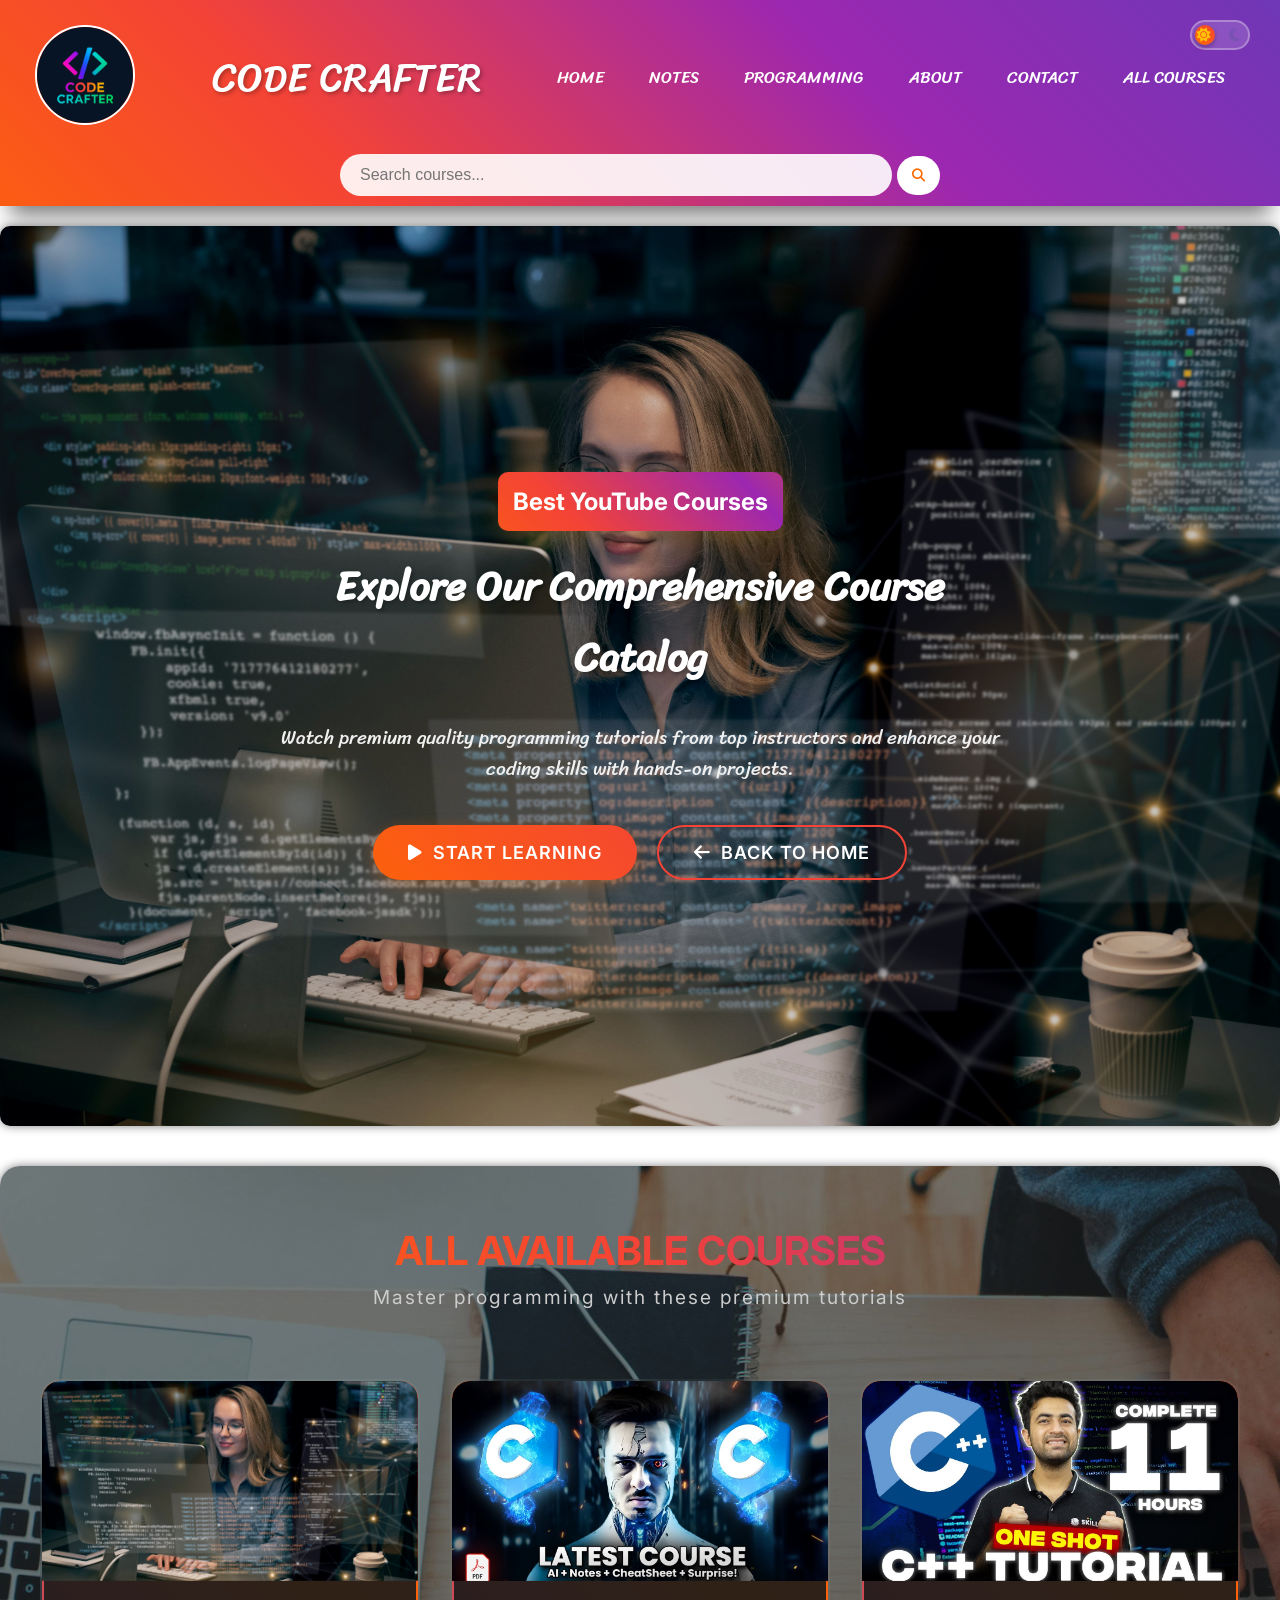
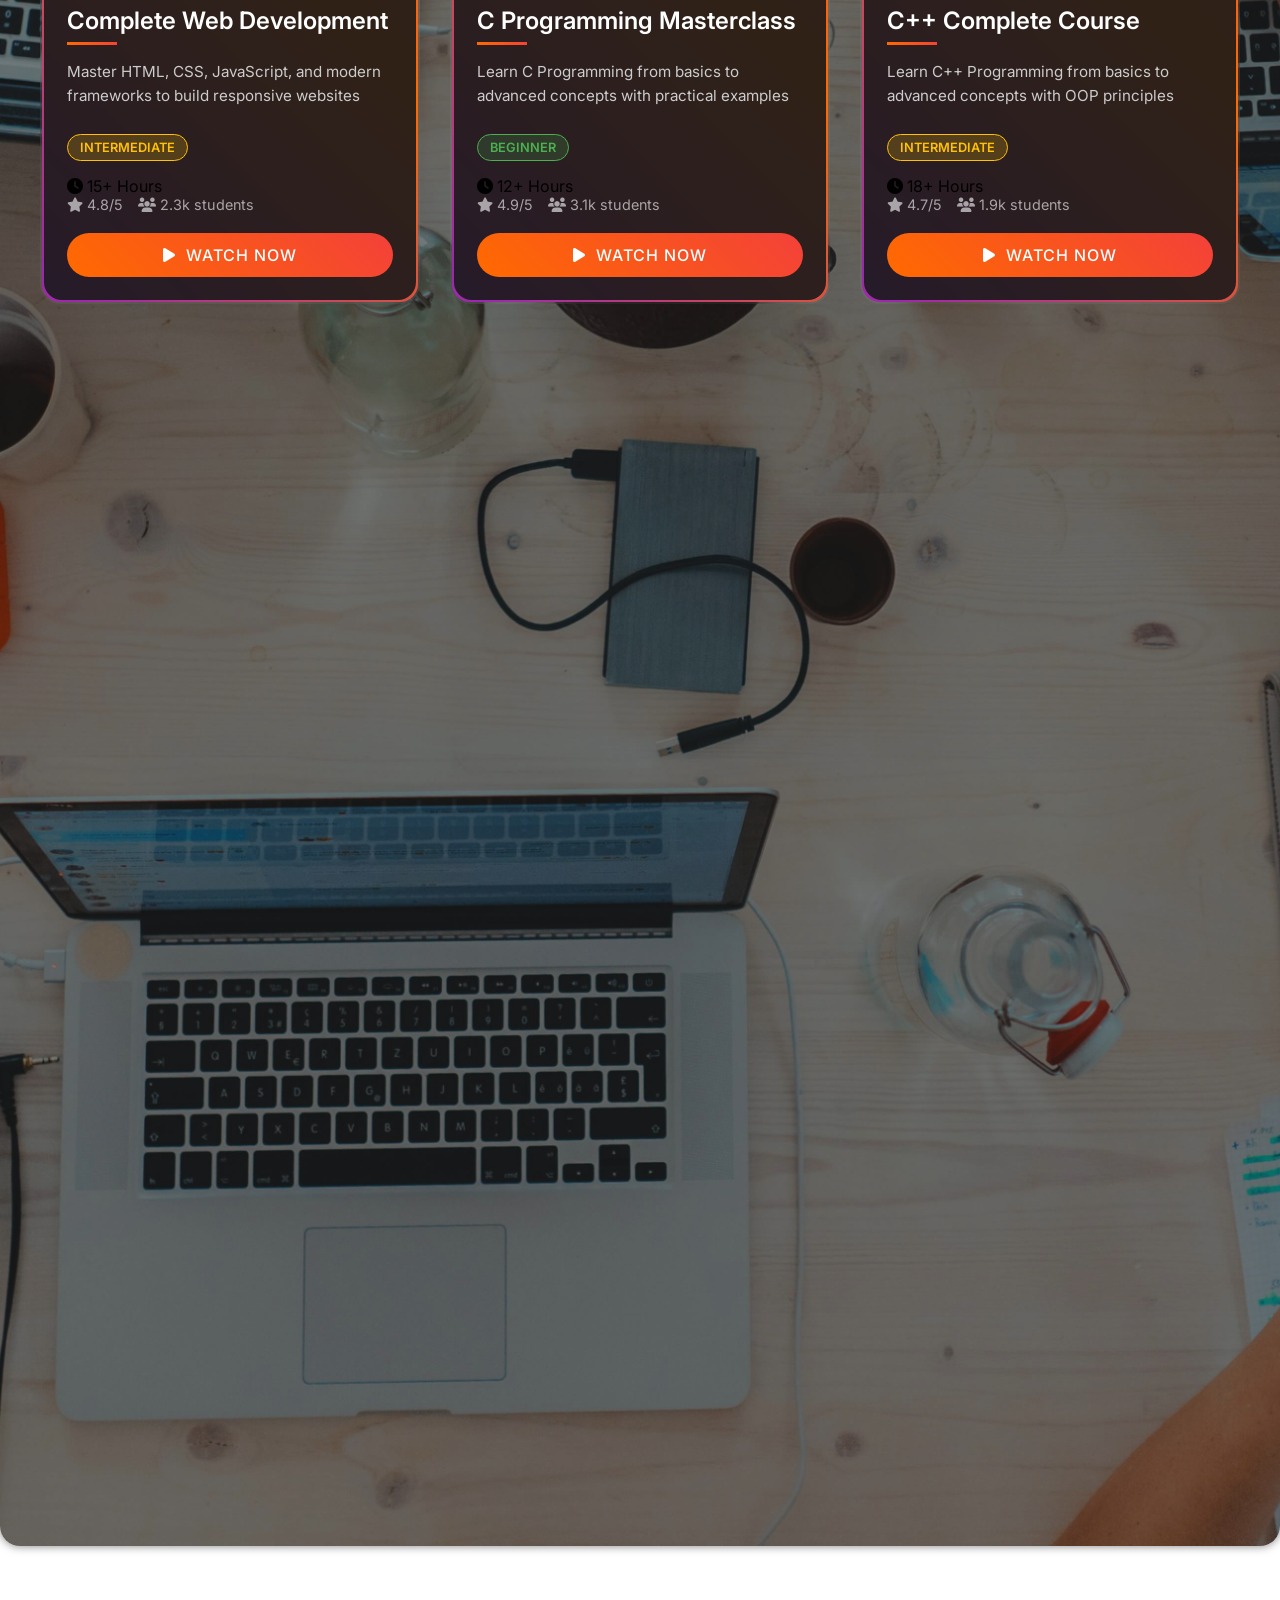
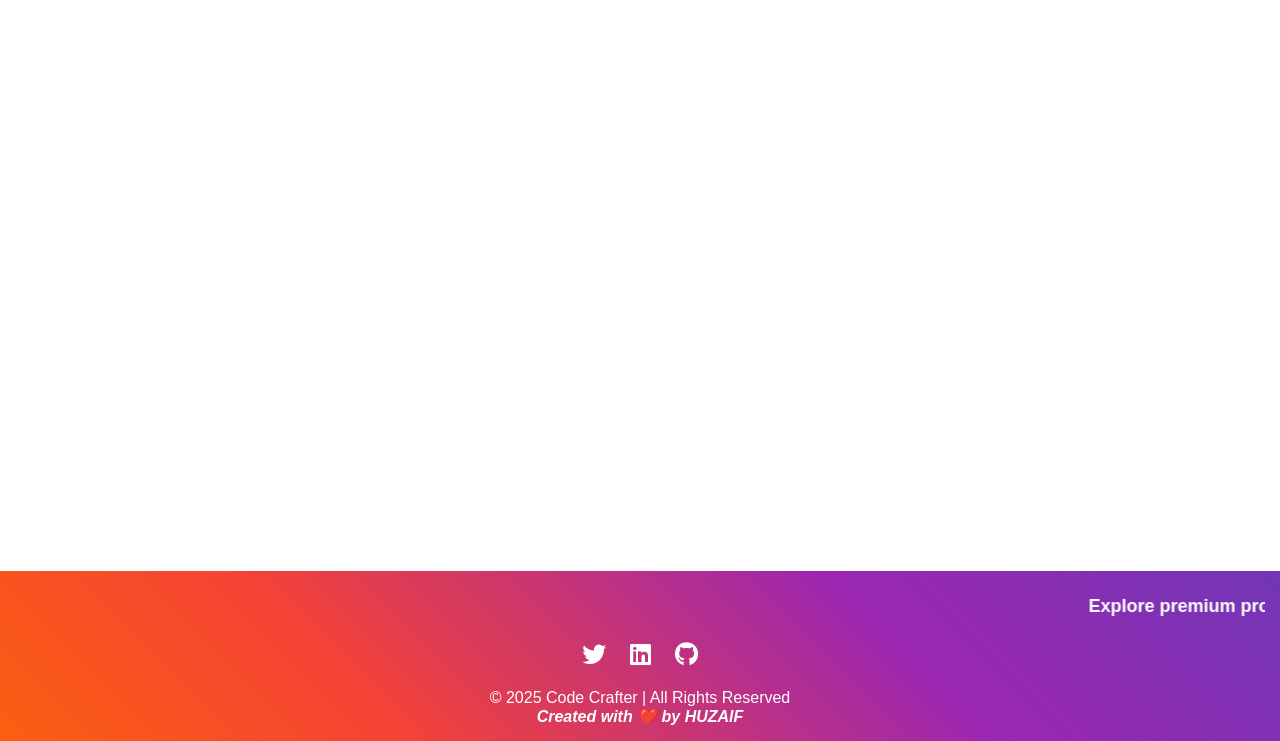
==== courses.html @ cb828cb2 "Add files via upload" ====
<!DOCTYPE html>
<html lang="en">
<head>
    <meta charset="UTF-8">
    <meta name="viewport" content="width=device-width, initial-scale=1.0">
    <title>All Courses - Code Crafter</title>
    
    <!-- Font Awesome CDN -->
    <link rel="stylesheet" href="https://cdnjs.cloudflare.com/ajax/libs/font-awesome/6.5.0/css/all.min.css">
    
    <!-- Google Fonts -->
    <link rel="preconnect" href="https://fonts.googleapis.com">
    <link rel="preconnect" href="https://fonts.gstatic.com" crossorigin>
    <link href="https://fonts.googleapis.com/css2?family=Sriracha&family=Inter:wght@300;400;500;600;700&display=swap" rel="stylesheet">
    
    <!-- CSS -->
    <link rel="stylesheet" href="style.css">
</head>

<body>
    <!-- Loading Screen -->
    <div id="loading-screen" class="loading-screen">
        <div class="spinner"></div>
    </div>

    <!-- Header -->
    <header>
        <nav class="navbar">
            <div class="logo">
                <img src="img/Crafter.png" alt="Code Crafter Logo">
            </div>
            <div class="name">CODE CRAFTER</div>
            
            <!-- Mobile Menu Toggle -->
            <input type="checkbox" id="responsive_menu">
            <label for="responsive_menu" class="menu-toggle"></label>
            
            <ul id="nav-links">
                <li><a href="index.html#home">Home</a></li>
                <li><a href="index.html#notes">Notes</a></li>
                <li><a href="index.html#programming">Programming</a></li>
                <li><a href="index.html#about">About</a></li>
                <li><a href="index.html#contact">Contact</a></li>
                <li><a href="courses.html">All Courses</a></li>
            </ul>
        </nav>
        
        <!-- Theme Switch -->
        <div class="theme-switch">
            <input type="checkbox" id="theme-toggle" class="theme-checkbox">
            <label for="theme-toggle" class="theme-label">
                <i class="fas fa-sun light-icon"></i>
                <i class="fas fa-moon dark-icon"></i>
                <span class="toggle-slider"></span>
            </label>
        </div>
        
        <!-- Search Box -->
        <div class="search-box">
            <input type="text" id="search" placeholder="Search courses...">
            <button class="search-btn" type="button">
                <i class="fas fa-search"></i>
            </button>
        </div>
    </header>

    <main>
        <!-- Courses Hero Section -->
        <section id="courses-hero" class="hero-section">
            <div class="container">
                <div class="content">
                    <h1><span class="bg_hd">Best YouTube Courses</span></h1>
                    <h2 class="heading_title">Explore Our Comprehensive Course Catalog</h2>
                    <p class="title">Watch premium quality programming tutorials from top instructors and enhance your coding skills with hands-on projects.</p>
                    <div class="cta-buttons">
                        <a href="#all-courses" class="cta-button primary">
                            <i class="fas fa-play"></i>
                            Start Learning
                        </a>
                        <a href="index.html" class="cta-button secondary">
                            <i class="fas fa-arrow-left"></i>
                            Back to Home
                        </a>
                    </div>
                </div>
            </div>
        </section>

        <!-- All Courses Section -->
        <section id="all-courses" class="courses-section">
            <div class="section-header">
                <h2>ALL AVAILABLE COURSES</h2>
                <p class="section-subtitle">Master programming with these premium tutorials</p>
            </div>

            <div class="notes-grid">
                <!-- Web Development Course -->
                <div class="note-card course-card">
                    <div class="card-image">
                        <img src="img/img1.jpg" alt="Web Development">
                        <div class="card-overlay">
                            <i class="fas fa-globe"></i>
                        </div>
                    </div>
                    <div class="card-content">
                        <h3>Complete Web Development</h3>
                        <p>Master HTML, CSS, JavaScript, and modern frameworks to build responsive websites</p>
                        <div class="course-info">
                            <div class="difficulty-badge intermediate">Intermediate</div>
                            <div class="duration"><i class="fas fa-clock"></i> 15+ Hours</div>
                        </div>
                        <div class="card-stats">
                            <span><i class="fas fa-star"></i> 4.8/5</span>
                            <span><i class="fas fa-users"></i> 2.3k students</span>
                        </div>
                        <a href="https://youtu.be/HcOc7P5BMi4?si=example" target="_blank" class="card-button">
                            <i class="fas fa-play"></i>
                            Watch Now
                        </a>
                    </div>
                </div>

                <!-- C Programming -->
                <div class="note-card course-card">
                    <div class="card-image">
                        <img src="img/c_lang.jpg" alt="C Programming">
                        <div class="card-overlay">
                            <i class="fab fa-cuttlefish"></i>
                        </div>
                    </div>
                    <div class="card-content">
                        <h3>C Programming Masterclass</h3>
                        <p>Learn C Programming from basics to advanced concepts with practical examples</p>
                        <div class="course-info">
                            <div class="difficulty-badge beginner">Beginner</div>
                            <div class="duration"><i class="fas fa-clock"></i> 12+ Hours</div>
                        </div>
                        <div class="card-stats">
                            <span><i class="fas fa-star"></i> 4.9/5</span>
                            <span><i class="fas fa-users"></i> 3.1k students</span>
                        </div>
                        <a href="https://youtu.be/aZb0iu4uGwA?si=EIa5exmUpmZhGDoo" target="_blank" class="card-button">
                            <i class="fas fa-play"></i>
                            Watch Now
                        </a>
                    </div>
                </div>

                <!-- C++ Programming -->
                <div class="note-card course-card">
                    <div class="card-image">
                        <img src="img/c++.jpg" alt="C++ Programming">
                        <div class="card-overlay">
                            <i class="fab fa-cuttlefish"></i>
                        </div>
                    </div>
                    <div class="card-content">
                        <h3>C++ Complete Course</h3>
                        <p>Learn C++ Programming from basics to advanced concepts with OOP principles</p>
                        <div class="course-info">
                            <div class="difficulty-badge intermediate">Intermediate</div>
                            <div class="duration"><i class="fas fa-clock"></i> 18+ Hours</div>
                        </div>
                        <div class="card-stats">
                            <span><i class="fas fa-star"></i> 4.7/5</span>
                            <span><i class="fas fa-users"></i> 1.9k students</span>
                        </div>
                        <a href="https://youtu.be/e7sAf4SbS_g?si=WXg-Wqhe5-S_Jy_N" target="_blank" class="card-button">
                            <i class="fas fa-play"></i>
                            Watch Now
                        </a>
                    </div>
                </div>

                <!-- Java Programming -->
                <div class="note-card course-card">
                    <div class="card-image">
                        <img src="img/huz_img.jpg" alt="Java Programming">
                        <div class="card-overlay">
                            <i class="fab fa-java"></i>
                        </div>
                    </div>
                    <div class="card-content">
                        <h3>Java Complete Bootcamp</h3>
                        <p>Learn Java Programming from basics to advanced concepts including enterprise development</p>
                        <div class="course-info">
                            <div class="difficulty-badge intermediate">Intermediate</div>
                            <div class="duration"><i class="fas fa-clock"></i> 25+ Hours</div>
                        </div>
                        <div class="card-stats">
                            <span><i class="fas fa-star"></i> 4.8/5</span>
                            <span><i class="fas fa-users"></i> 2.7k students</span>
                        </div>
                        <a href="https://youtube.com/playlist?list=PL78RhpUUKSweClRi_l05UgfE3053-zkRf&si=ddvSyUC6c9JwRPXB" target="_blank" class="card-button">
                            <i class="fas fa-play"></i>
                            Watch Now
                        </a>
                    </div>
                </div>

                <!-- Python Programming -->
                <div class="note-card course-card">
                    <div class="card-image">
                        <img src="img/img1.jpg" alt="Python Programming">
                        <div class="card-overlay">
                            <i class="fab fa-python"></i>
                        </div>
                    </div>
                    <div class="card-content">
                        <h3>Python for Everyone</h3>
                        <p>Complete Python programming course covering basics to advanced topics with real projects</p>
                        <div class="course-info">
                            <div class="difficulty-badge beginner">Beginner</div>
                            <div class="duration"><i class="fas fa-clock"></i> 20+ Hours</div>
                        </div>
                        <div class="card-stats">
                            <span><i class="fas fa-star"></i> 4.9/5</span>
                            <span><i class="fas fa-users"></i> 4.2k students</span>
                        </div>
                        <a href="https://youtu.be/rfscVS0vtbw?si=example" target="_blank" class="card-button">
                            <i class="fas fa-play"></i>
                            Watch Now
                        </a>
                    </div>
                </div>

                <!-- DSA with C++ -->
                <div class="note-card course-card">
                    <div class="card-image">
                        <img src="img/c++dsa.jpg" alt="DSA with C++">
                        <div class="card-overlay">
                            <i class="fas fa-project-diagram"></i>
                        </div>
                    </div>
                    <div class="card-content">
                        <h3>DSA with C++</h3>
                        <p>Master Data Structures and Algorithms for efficient problem-solving and interviews</p>
                        <div class="course-info">
                            <div class="difficulty-badge advanced">Advanced</div>
                            <div class="duration"><i class="fas fa-clock"></i> 35+ Hours</div>
                        </div>
                        <div class="card-stats">
                            <span><i class="fas fa-star"></i> 4.9/5</span>
                            <span><i class="fas fa-users"></i> 1.5k students</span>
                        </div>
                        <a href="https://youtube.com/playlist?list=PLDzeHZWIZsTryvtXdMr6rPh4IDexB5NIA&si=9r-Al2urj2IVb9x1" target="_blank" class="card-button">
                            <i class="fas fa-play"></i>
                            Watch Now
                        </a>
                    </div>
                </div>

                <!-- React JS -->
                <div class="note-card course-card">
                    <div class="card-image">
                        <img src="img/img1.jpg" alt="React JS">
                        <div class="card-overlay">
                            <i class="fab fa-react"></i>
                        </div>
                    </div>
                    <div class="card-content">
                        <h3>React JS Complete Guide</h3>
                        <p>Build modern web applications with React JS and learn component-based development</p>
                        <div class="course-info">
                            <div class="difficulty-badge intermediate">Intermediate</div>
                            <div class="duration"><i class="fas fa-clock"></i> 22+ Hours</div>
                        </div>
                        <div class="card-stats">
                            <span><i class="fas fa-star"></i> 4.8/5</span>
                            <span><i class="fas fa-users"></i> 1.8k students</span>
                        </div>
                        <a href="#" class="card-button disabled">
                            <i class="fas fa-clock"></i>
                            Coming Soon
                        </a>
                    </div>
                </div>

                <!-- Node JS -->
                <div class="note-card course-card">
                    <div class="card-image">
                        <img src="img/c_lang.jpg" alt="Node JS">
                        <div class="card-overlay">
                            <i class="fab fa-node-js"></i>
                        </div>
                    </div>
                    <div class="card-content">
                        <h3>Node JS Backend Development</h3>
                        <p>Learn server-side JavaScript with Node.js and build scalable backend applications</p>
                        <div class="course-info">
                            <div class="difficulty-badge intermediate">Intermediate</div>
                            <div class="duration"><i class="fas fa-clock"></i> 28+ Hours</div>
                        </div>
                        <div class="card-stats">
                            <span><i class="fas fa-star"></i> 4.7/5</span>
                            <span><i class="fas fa-users"></i> 1.3k students</span>
                        </div>
                        <a href="#" class="card-button disabled">
                            <i class="fas fa-clock"></i>
                            Coming Soon
                        </a>
                    </div>
                </div>
            </div>
        </section>

        <!-- Course Categories -->
        <section class="categories-section">
            <div class="section-header">
                <h2>Browse by Category</h2>
                <p class="section-subtitle">Find courses by your preferred technology</p>
            </div>
            
            <div class="categories-grid">
                <div class="category-card">
                    <i class="fas fa-code"></i>
                    <h3>Programming</h3>
                    <p>C, C++, Java, Python</p>
                    <span class="course-count">6 Courses</span>
                </div>
                
                <div class="category-card">
                    <i class="fas fa-globe"></i>
                    <h3>Web Development</h3>
                    <p>HTML, CSS, JS, React</p>
                    <span class="course-count">3 Courses</span>
                </div>
                
                <div class="category-card">
                    <i class="fas fa-database"></i>
                    <h3>Backend</h3>
                    <p>Node.js, APIs, Databases</p>
                    <span class="course-count">2 Courses</span>
                </div>
                
                <div class="category-card">
                    <i class="fas fa-brain"></i>
                    <h3>AI/ML</h3>
                    <p>Machine Learning, AI</p>
                    <span class="course-count">1 Course</span>
                </div>
            </div>
        </section>
    </main>

    <!-- Footer -->
    <footer>
        <div class="footer-content">
            <marquee>Explore premium programming courses and enhance your coding skills!</marquee>
            <div class="social-links">
                <a href="#"><i class="fab fa-twitter"></i></a>
                <a href="#"><i class="fab fa-linkedin"></i></a>
                <a href="#"><i class="fab fa-github"></i></a>
            </div>
            <p>&copy; 2025 Code Crafter | All Rights Reserved</p>
            <p class="author">Created with ❤️ by HUZAIF</p>
        </div>
    </footer>

    <!-- Back to Top Button -->
    <button id="back-to-top" class="back-to-top">
        <i class="fas fa-arrow-up"></i>
    </button>

    <!-- JavaScript -->
    <script src="script.js"></script>
</body>
</html>
---- style.css ----
/* Code Crafter - Optimized CSS for Fast Loading & Smooth Animations */

/* ===== RESET & PERFORMANCE OPTIMIZATIONS ===== */
* {
    margin: 0;
    padding: 0;
    box-sizing: border-box;
}

html {
    scroll-behavior: smooth;
    font-size: 16px;
}

body {
    font-family: 'Inter', Arial, Helvetica, sans-serif;
    overflow-x: hidden;
    transition: background-color 0.3s ease;
    will-change: scroll-position;
}

/* ===== LOADING SCREEN ===== */
.loading-screen {
    position: fixed;
    top: 0;
    left: 0;
    width: 100%;
    height: 100%;
    background: linear-gradient(135deg, #0a0a0a, #1a1a1a);
    display: flex;
    justify-content: center;
    align-items: center;
    z-index: 9999;
    transition: opacity 0.5s ease;
}

.loading-screen.hidden {
    opacity: 0;
    pointer-events: none;
}

.spinner {
    width: 50px;
    height: 50px;
    border: 3px solid rgba(255, 106, 0, 0.3);
    border-radius: 50%;
    border-top-color: #ff6a00;
    animation: spin 1s linear infinite;
}

@keyframes spin {
    to { transform: rotate(360deg); }
}

/* ===== HEADER WITH GRADIENT ANIMATION ===== */
header {
    background: linear-gradient(
        45deg,
        #ff6a00,
        #f44336,
        #9c27b0,
        #673ab7,
        #e68c51,
        #f0d644
    );
    background-size: 200% 200%;
    animation: gradientBG 5s ease infinite;
    box-shadow: 0 20px 20px -10px rgba(0, 0, 0, 0.5);
    position: sticky;
    top: 0;
    z-index: 1000;
    padding: 10px;
    transition: all 0.3s ease;
}

@keyframes gradientBG {
    0% { background-position: 0% 50%; }
    50% { background-position: 100% 50%; }
    100% { background-position: 0% 50%; }
}

.navbar {
    display: flex;
    justify-content: space-between;
    align-items: center;
    padding: 15px 25px;
    color: white;
    position: relative;
}

.logo img {
    width: 100px;
    height: 100px;
    border: 2px solid white;
    border-radius: 50%;
    transition: transform 0.3s ease;
}

.logo img:hover {
    transform: scale(1.1) rotate(5deg);
}

.name {
    font-size: 40px;
    font-weight: bold;
    color: white;
    text-transform: uppercase;
    font-family: "Sriracha", cursive;
    font-weight: 400;
    text-shadow: 2px 2px 4px rgba(0, 0, 0, 0.3);
}

.navbar ul {
    list-style: none;
    display: flex;
    gap: 25px;
}

.navbar ul li a {
    display: inline-block;
    color: white;
    text-decoration: none;
    font-size: 17px;
    font-family: "Sriracha", cursive;
    font-weight: 400;
    line-height: 20px;
    padding: 20px 0;
    text-transform: uppercase;
    position: relative;
    transition: all 0.4s ease;
    margin-right: 20px;
}

.navbar ul li a:hover {
    color: #ff6a00;
    transform: translateY(-2px);
}

.navbar ul li a::after {
    content: "";
    position: absolute;
    bottom: 50px;
    left: 0;
    width: 100%;
    height: 2px;
    background-color: #ff6a00;
    opacity: 0;
    visibility: hidden;
    transition: all 0.6s ease;
}

.navbar ul li:hover a::after {
    opacity: 1;
    visibility: visible;
    bottom: 0;
}

/* ===== FONT AWESOME THEME SWITCH ===== */
.theme-switch {
    position: absolute;
    top: 20px;
    right: 30px;
    z-index: 1100;
}

.theme-checkbox {
    display: none;
}

.theme-label {
    display: flex;
    align-items: center;
    justify-content: space-between;
    width: 60px;
    height: 30px;
    background: rgba(255, 255, 255, 0.15);
    border-radius: 25px;
    padding: 5px;
    cursor: pointer;
    position: relative;
    transition: all 0.3s ease;
    border: 2px solid rgba(255, 255, 255, 0.3);
}

.light-icon, .dark-icon {
    font-size: 14px;
    transition: all 0.3s ease;
    z-index: 2;
    margin-right: 3px;
}

.light-icon {
    color: #ffc107;
}

.dark-icon {
    color: #7952b3;
}

.toggle-slider {
    position: absolute;
    width: 20px;
    height: 20px;
    background: linear-gradient(45deg, #ff6a00, #f44336);
    border-radius: 50%;
    top: 3px;
    left: 3px;
    transition: transform 0.3s ease;
    box-shadow: 0 2px 5px rgba(0, 0, 0, 0.3);
}

.theme-checkbox:checked + .theme-label .toggle-slider {
    transform: translateX(28px);
}

.theme-checkbox:checked + .theme-label {
    background: rgba(0, 0, 0, 0.3);
    border-color: #ff6a00;
}

/* ===== MOBILE MENU ===== */
.navbar input,
.navbar .menu-toggle {
    display: none;
}

@media (max-width: 768px) {
    .navbar .menu-toggle {
        display: block;
        cursor: pointer;
        font-size: 34px;
        color: white;
    }
    
    .navbar .menu-toggle::before {
        content: "☰";
    }
    
    .navbar ul {
        position: absolute;
        top: 200px;
        right: 0;
        left: 0;
        z-index: 3;
        background: linear-gradient(45deg, #ff6a00, #f44336, #9c27b0, #673ab7, #e68c51, #f0d644);
        background-size: 200% 200%;
        animation: gradientBG 8s ease infinite;
        display: flex;
        flex-direction: column;
        justify-content: center;
        align-items: center;
        opacity: 0;
        visibility: hidden;
        transform: scale(0);
        transition: all 0.6s ease;
        padding: 20px;
        border-radius: 10px;
    }
    
    .navbar input:checked + .menu-toggle::before {
        content: "✕";
    }
    
    .navbar input:checked ~ ul {
        opacity: 1;
        visibility: visible;
        transform: scale(1);
    }
    
    .logo img {
        width: 60px;
        height: 60px;
    }
    
    .name {
        font-size: 20px;
    }
    
    .theme-switch {
        top: 10px;
        right: 10px;
    }
}

/* ===== SEARCH BOX ===== */
.search-box {
    display: flex;
    align-items: center;
    margin-top: 10px;
    max-width: 600px;
    margin-left: auto;
    margin-right: auto;
}

#search {
    flex: 1;
    padding: 12px 20px;
    border: none;
    border-radius: 25px;
    font-size: 16px;
    outline: none;
    background: rgba(255, 255, 255, 0.9);
    transition: all 0.3s ease;
}

#search:focus {
    background: white;
    box-shadow: 0 0 10px rgba(255, 106, 0, 0.3);
}

.search-btn {
    background: white;
    color: #ff6a00;
    padding: 12px 15px;
    border: none;
    cursor: pointer;
    border-radius: 25px;
    margin-left: 5px;
    transition: all 0.3s ease;
}

.search-btn:hover {
    background: #ff6a00;
    color: white;
    transform: scale(1.05);
}

/* ===== HERO SECTION ===== */
.hero-section {
    position: relative;
    min-height: 100vh;
    padding: 60px 20px;
    margin: 20px auto;
    background: rgba(0, 0, 0, 0.2) url("img/img1.jpg");
    background-size: cover;
    background-blend-mode: darken;
    border-radius: 10px;
    box-shadow: 0 0 10px rgba(0, 0, 0, 0.5);
    background-position: center center;
    background-attachment: fixed;
    display: flex;
    align-items: center;
    justify-content: center;
}

.hero-background::before {
    content: '';
    position: absolute;
    top: 0;
    left: 0;
    right: 0;
    bottom: 0;
    background: linear-gradient(45deg, 
        rgba(255, 106, 0, 0.1), 
        rgba(244, 67, 54, 0.1), 
        rgba(156, 39, 176, 0.1));
    background-size: 300% 300%;
    animation: gradientShift 8s ease infinite;
}

@keyframes gradientShift {
    0%, 100% { background-position: 0% 50%; }
    50% { background-position: 100% 50%; }
}

.container {
    height: 100%;
    display: flex;
    align-items: center;
    max-width: 750px;
    margin: 0 auto;
    text-align: center;
}

.content {
    color: white;
    padding: 0 15px;
}

.bg_hd {
    background: linear-gradient(45deg, #ff6a00, #f44336, #9c27b0, #ff6a00, #f44336, #9c27b0);
    background-size: 300% 300%;
    animation: moveGradient 12s linear infinite;
    box-shadow: 0 6px 25px rgba(214, 148, 37, 0.28);
    border-radius: 10px;
    padding: 15px;
    display: inline-block;
}

@keyframes moveGradient {
    0% { background-position: 0% 50%; }
    50% { background-position: 100% 50%; }
    100% { background-position: 0% 50%; }
}

#home h1 {
    color: white;
    text-align: center;
    font-size: 40px;
    font-family: "Sriracha", cursive;
    padding-top: 0;
    margin: 10px;
    animation: fadeInUp 1s ease 0.2s both;
}

.heading_title {
    font-size: 2.5rem;
    margin: 20px 0;
    font-weight: 600;
    text-shadow: 2px 2px 4px rgba(0, 0, 0, 0.3);
    animation: fadeInUp 1s ease 0.4s both;
    font-family: "Sriracha", cursive;
}

.title {
    font-size: 1.2rem;
    color: #f0f0f0;
    line-height: 1.6;
    margin: 30px 0;
    animation: fadeInUp 1s ease 0.6s both;
    font-family: "Sriracha", cursive;
}

.cta-buttons {
    display: flex;
    justify-content: center;
    gap: 20px;
    margin-top: 40px;
    animation: fadeInUp 1s ease 0.8s both;
}

.cta-button {
    padding: 15px 35px;
    border-radius: 30px;
    font-size: 18px;
    font-weight: 600;
    text-transform: uppercase;
    letter-spacing: 1px;
    transition: all 0.3s ease;
    text-decoration: none;
    display: flex;
    align-items: center;
    gap: 10px;
}

.cta-button.primary {
    background: linear-gradient(45deg, #ff6a00, #f44336, #9c27b0);
    background-size: 300% 300%;
    animation: moveGradient 12s linear infinite;
    color: white;
    border: none;
    box-shadow: 0 4px 15px rgba(255, 106, 0, 0.3);
}

.cta-button.secondary {
    background: transparent;
    color: white;
    border: 2px solid #f44336;
}

.cta-button:hover {
    transform: translateY(-3px);
    box-shadow: 0 6px 20px rgba(255, 106, 0, 0.4);
}

@keyframes fadeInUp {
    from {
        opacity: 0;
        transform: translateY(30px);
    }
    to {
        opacity: 1;
        transform: translateY(0);
    }
}

/* ===== SECTIONS WITH SCROLL ANIMATIONS ===== */
section {
    padding: 50px 20px;
    margin: 20px auto;
    max-width: 100%;
    border-radius: 15px;
    position: relative;
    overflow: hidden;
    opacity: 0;
    transform: translateY(50px);
    transition: all 0.8s ease;
}

section.visible {
    opacity: 1;
    transform: translateY(0);
}

.notes-section, .programming-section, .courses-section {
    padding: 60px 20px;
    background: rgba(0, 0, 0, 0.5) url("img/class1.jpg");
    background-size: cover;
    background-blend-mode: darken;
    border-radius: 20px;
    box-shadow: 0 0 10px rgba(0, 0, 0, 0.5);
    background-position: center center;
    margin: 40px auto;
}

.section-header {
    text-align: center;
    margin-bottom: 50px;
    color: #fff;
}

.section-header h2 {
    font-size: 2.5em;
    margin-bottom: 10px;
    background: linear-gradient(45deg, #ff6a00, #f44336, #9c27b0);
    -webkit-background-clip: text;
    -webkit-text-fill-color: transparent;
    animation: gradientText 3s ease infinite;
}

.section-subtitle {
    font-size: 1.2em;
    color: #ccc;
    letter-spacing: 2px;
}

@keyframes gradientText {
    0% { background-position: 0% 50%; }
    50% { background-position: 100% 50%; }
    100% { background-position: 0% 50%; }
}

/* ===== CARDS WITH SMOOTH ANIMATIONS ===== */
.notes-grid {
    display: grid;
    grid-template-columns: repeat(auto-fit, minmax(300px, 1fr));
    gap: 30px;
    padding: 20px;
    max-width: 1400px;
    margin: 0 auto;
}

.note-card {
    background: rgba(255, 255, 255, 0.05);
    border-radius: 20px;
    overflow: hidden;
    position: relative;
    transition: all 0.4s ease;
    backdrop-filter: blur(10px);
    border: 2px solid transparent;
    opacity: 0;
    transform: translateY(30px);
    will-change: transform, opacity;
}

.note-card.visible {
    opacity: 1;
    transform: translateY(0);
}

.note-card::before {
    content: "";
    position: absolute;
    top: -2px;
    left: -2px;
    right: -2px;
    bottom: -2px;
    background: linear-gradient(45deg, #ff6a00, #f44336, #9c27b0, #ff6a00, #f44336, #9c27b0);
    background-size: 300% 300%;
    animation: moveGradient 12s linear infinite;
    border-radius: 20px;
    z-index: -1;
}

.note-card::after {
    content: "";
    position: absolute;
    inset: 2px;
    background: rgba(26, 26, 26, 0.9);
    border-radius: 18px;
    z-index: -1;
    transition: background-color 0.3s ease;
}

.note-card:hover {
    transform: translateY(-10px) scale(1.02);
    box-shadow: 0 15px 30px rgba(0, 0, 0, 0.3);
}

.note-card:hover::after {
    background: linear-gradient(45deg, 
        rgba(255, 106, 0, 0.15), 
        rgba(244, 67, 54, 0.15), 
        rgba(156, 39, 176, 0.15));
}

.card-image {
    height: 200px;
    position: relative;
    overflow: hidden;
    border-radius: 18px 18px 0 0;
}

.card-image img {
    width: 100%;
    height: 100%;
    object-fit: cover;
    transition: transform 0.3s ease;
    opacity: 1;
    transition: opacity 0.3s ease, transform 0.3s ease;
}

.card-image img.loaded {
    opacity: 1;
}

.note-card:hover .card-image img {
    transform: scale(1.1);
}

.card-overlay {
    position: absolute;
    top: 0;
    left: 0;
    width: 100%;
    height: 100%;
    background: linear-gradient(45deg, 
        rgba(255, 106, 0, 0.8), 
        rgba(244, 67, 54, 0.8), 
        rgba(156, 39, 176, 0.8));
    display: flex;
    align-items: center;
    justify-content: center;
    opacity: 0;
    transition: opacity 0.3s ease;
}

.note-card:hover .card-overlay {
    opacity: 1;
}

.card-overlay i {
    font-size: 3rem;
    color: white;
    animation: bounce 2s infinite;
}

@keyframes bounce {
    0%, 20%, 60%, 100% { transform: translateY(0); }
    40% { transform: translateY(-10px); }
    80% { transform: translateY(-5px); }
}

.card-content {
    padding: 25px;
    position: relative;
    z-index: 1;
}

.note-card h3 {
    font-size: 1.5em;
    margin-bottom: 15px;
    color: #fff;
    font-weight: 600;
    position: relative;
    padding-bottom: 10px;
}

.note-card h3::after {
    content: "";
    position: absolute;
    bottom: 0;
    left: 0;
    width: 50px;
    height: 3px;
    background: linear-gradient(45deg, #ff6a00, #f44336);
    transition: width 0.3s ease;
}

.note-card:hover h3::after {
    width: 100px;
}

.note-card p {
    color: #ccc;
    line-height: 1.6;
    margin-bottom: 25px;
    font-size: 0.95em;
}

.card-tags {
    display: flex;
    gap: 10px;
    margin-bottom: 20px;
    flex-wrap: wrap;
}

.tag {
    background: rgba(255, 106, 0, 0.2);
    color: #ff6a00;
    padding: 5px 12px;
    border-radius: 15px;
    font-size: 0.8rem;
    border: 1px solid rgba(255, 106, 0, 0.3);
}

.difficulty-badge {
    display: inline-block;
    padding: 5px 12px;
    border-radius: 15px;
    font-size: 0.8rem;
    font-weight: 600;
    text-transform: uppercase;
    margin-bottom: 15px;
}

.beginner { 
    background: rgba(76, 175, 80, 0.2); 
    color: #4caf50; 
    border: 1px solid #4caf50; 
}

.intermediate { 
    background: rgba(255, 193, 7, 0.2); 
    color: #ffc107; 
    border: 1px solid #ffc107; 
}

.advanced { 
    background: rgba(244, 67, 54, 0.2); 
    color: #f44336; 
    border: 1px solid #f44336; 
}

.card-stats {
    display: flex;
    gap: 15px;
    margin-bottom: 20px;
    font-size: 0.9rem;
    color: rgba(255, 255, 255, 0.6);
}

.card-button {
    width: 100%;
    padding: 12px 0;
    background: linear-gradient(45deg, #ff6a00, #f44336, #9c27b0);
    background-size: 200% auto;
    color: white;
    border: none;
    border-radius: 25px;
    font-weight: 500;
    text-transform: uppercase;
    letter-spacing: 1px;
    text-decoration: none;
    transition: all 0.4s ease;
    text-align: center;
    display: flex;
    align-items: center;
    justify-content: center;
    gap: 10px;
    position: relative;
    overflow: hidden;
}

.card-button::before {
    content: "";
    position: absolute;
    top: 0;
    left: -100%;
    width: 100%;
    height: 100%;
    background: linear-gradient(120deg, transparent, rgba(255, 255, 255, 0.3), transparent);
    transition: 0.5s;
}

.card-button:hover::before {
    left: 100%;
}

.card-button:hover {
    background-position: right center;
    transform: translateY(-2px);
    box-shadow: 0 5px 15px rgba(255, 106, 0, 0.4);
}

.card-button.disabled {
    background: rgba(255, 255, 255, 0.1);
    color: rgba(255, 255, 255, 0.5);
    cursor: not-allowed;
    pointer-events: none;
}

/* ===== ABOUT SECTION ===== */
.personal-info-section {
    padding: 60px 20px;
    background: linear-gradient(135deg, #1a1a1a, #0a0a0a);
    position: relative;
}

.personal-card {
    max-width: 800px;
    margin: 0 auto;
    background: rgba(255, 255, 255, 0.05);
    border-radius: 20px;
    overflow: hidden;
    display: flex;
    box-shadow: 0 10px 30px rgba(0, 0, 0, 0.3);
    position: relative;
}

.personal-card::before {
    content: "";
    position: absolute;
    top: 0;
    left: 0;
    right: 0;
    bottom: 0;
    background: linear-gradient(45deg, #ff6a00, #f44336, #9c27b0);
    opacity: 0.1;
    z-index: 1;
}

.personal-image {
    flex: 1;
    position: relative;
    overflow: hidden;
}

.personal-image img {
    width: 100%;
    height: 100%;
    object-fit: cover;
    transition: transform 0.5s ease;
}

.personal-card:hover .personal-image img {
    transform: scale(1.1);
}

.personal-content {
    flex: 2;
    padding: 30px;
    position: relative;
    z-index: 2;
}

.personal-content h2 {
    color: #fff;
    font-size: 2rem;
    margin-bottom: 15px;
    background: linear-gradient(45deg, #ff6a00, #f44336, #9c27b0);
    -webkit-background-clip: text;
    -webkit-text-fill-color: transparent;
    font-family: "Sriracha", cursive;
}

.personal-content p {
    color: rgba(255, 255, 255, 0.9);
    line-height: 1.6;
    margin-bottom: 20px;
}

.personal-info {
    display: grid;
    grid-template-columns: repeat(2, 1fr);
    gap: 15px;
}

.info-item {
    display: flex;
    align-items: center;
    gap: 10px;
    padding: 10px;
    background: rgba(255, 255, 255, 0.05);
    border-radius: 10px;
    transition: all 0.3s ease;
}

.info-item:hover {
    background: rgba(255, 255, 255, 0.1);
    transform: translateY(-2px);
}

.info-item i {
    color: #ff6a00;
    font-size: 1.2rem;
}

.info-item span {
    color: rgba(255, 255, 255, 0.9);
}

.social-links a {
    color: #ff6a00;
    font-size: 1.5rem;
    margin-right: 15px;
    transition: all 0.3s ease;
}

.social-links a:hover {
    color: #fff;
    transform: translateY(-2px);
}

/* ===== CONTACT SECTION ===== */
.contact-section {
    padding: 60px 20px;
    background: linear-gradient(135deg, #0a0a0a, #1a1a1a);
}

.contact-content {
    display: grid;
    grid-template-columns: 1fr 2fr;
    gap: 3rem;
    max-width: 1200px;
    margin: 0 auto;
}

.contact-info {
    display: flex;
    flex-direction: column;
    gap: 2rem;
}

.contact-item {
    display: flex;
    align-items: center;
    gap: 1rem;
    padding: 1.5rem;
    background: rgba(255, 255, 255, 0.05);
    border-radius: 15px;
    transition: all 0.3s ease;
    border: 1px solid rgba(255, 106, 0, 0.2);
}

.contact-item:hover {
    transform: translateX(10px);
    border-color: #ff6a00;
}

.contact-item i {
    font-size: 1.5rem;
    color: #ff6a00;
    width: 30px;
}

.contact-item h4 {
    color: #fff;
    margin-bottom: 0.5rem;
}

.contact-item p {
    color: rgba(255, 255, 255, 0.7);
}

.contact-form {
    display: flex;
    flex-direction: column;
    gap: 1.5rem;
}

.form-row {
    display: grid;
    grid-template-columns: 1fr 1fr;
    gap: 1rem;
}

.contact-form input,
.contact-form textarea {
    padding: 1rem;
    background: rgba(255, 255, 255, 0.1);
    border: 1px solid rgba(255, 106, 0, 0.3);
    border-radius: 10px;
    color: #fff;
    font-size: 1rem;
    transition: all 0.3s ease;
}

.contact-form input:focus,
.contact-form textarea:focus {
    outline: none;
    border-color: #ff6a00;
    background: rgba(255, 255, 255, 0.15);
    box-shadow: 0 0 10px rgba(255, 106, 0, 0.3);
}

.contact-form input::placeholder,
.contact-form textarea::placeholder {
    color: rgba(255, 255, 255, 0.5);
}

.submit-btn {
    display: flex;
    align-items: center;
    justify-content: center;
    gap: 0.5rem;
    padding: 1rem 2rem;
    background: linear-gradient(45deg, #ff6a00, #f44336);
    color: #fff;
    border: none;
    border-radius: 25px;
    font-size: 1rem;
    font-weight: 600;
    text-transform: uppercase;
    cursor: pointer;
    transition: all 0.3s ease;
}

.submit-btn:hover {
    transform: translateY(-2px);
    box-shadow: 0 5px 15px rgba(255, 106, 0, 0.4);
}

/* ===== NEWSLETTER SECTION ===== */
.newsletter-section {
    background: linear-gradient(135deg, #1a1a1a, #0a0a0a);
    padding: 3rem 2rem;
    text-align: center;
    border-top: 1px solid rgba(255, 106, 0, 0.2);
}

.newsletter-content h3 {
    font-size: 2rem;
    color: #fff;
    margin-bottom: 1rem;
}

.newsletter-content p {
    color: rgba(255, 255, 255, 0.7);
    margin-bottom: 2rem;
}

.newsletter-form {
    display: flex;
    max-width: 500px;
    margin: 0 auto;
    gap: 1rem;
}

.newsletter-form input {
    flex: 1;
    padding: 1rem;
    background: rgba(255, 255, 255, 0.1);
    border: 1px solid rgba(255, 106, 0, 0.3);
    border-radius: 25px;
    color: #fff;
    outline: none;
    transition: all 0.3s ease;
}

.newsletter-form input:focus {
    border-color: #ff6a00;
    box-shadow: 0 0 10px rgba(255, 106, 0, 0.3);
}

.newsletter-form button {
    display: flex;
    align-items: center;
    gap: 0.5rem;
    padding: 1rem 1.5rem;
    background: linear-gradient(45deg, #ff6a00, #f44336);
    color: #fff;
    border: none;
    border-radius: 25px;
    cursor: pointer;
    transition: all 0.3s ease;
    font-weight: 600;
    text-transform: uppercase;
}

.newsletter-form button:hover {
    transform: translateY(-2px);
    box-shadow: 0 5px 15px rgba(255, 106, 0, 0.4);
}

/* ===== FOOTER ===== */
footer {
    background: linear-gradient(45deg, #ff6a00, #f44336, #9c27b0, #673ab7, #e68c51, #f0d644);
    background-size: 200% 200%;
    animation: gradientBG 5s ease infinite;
    color: white;
    text-align: center;
    padding: 15px;
    font-family: Arial, sans-serif;
}

.footer-content marquee {
    font-size: 18px;
    font-weight: bold;
    margin-top: 10px;
}

.footer-content .social-links {
    margin: 20px 0;
}

.footer-content .social-links a {
    color: white;
    font-size: 1.5rem;
    margin: 0 10px;
    transition: all 0.3s ease;
}

.footer-content .social-links a:hover {
    transform: translateY(-2px);
    text-shadow: 0 0 10px rgba(255, 255, 255, 0.5);
}

.author {
    font-style: italic;
    font-weight: bold;
}

/* ===== BACK TO TOP BUTTON ===== */
.back-to-top {
    position: fixed;
    bottom: 2rem;
    right: 2rem;
    width: 50px;
    height: 50px;
    background: linear-gradient(45deg, #ff6a00, #f44336);
    color: #fff;
    border: none;
    border-radius: 50%;
    cursor: pointer;
    opacity: 0;
    visibility: hidden;
    transition: all 0.3s ease;
    z-index: 1000;
}

.back-to-top.show {
    opacity: 1;
    visibility: visible;
}

.back-to-top:hover {
    transform: translateY(-3px);
    box-shadow: 0 5px 15px rgba(255, 106, 0, 0.4);
}

/* ===== DARK MODE ===== */
body.dark-mode {
    background-color: #121212;
    color: #fff;
}

body.dark-mode header {
    box-shadow: 0 20px 20px -10px rgba(0, 0, 0, 0.8);
}

/* ===== RESPONSIVE DESIGN ===== */
@media (max-width: 768px) {
    .cta-buttons {
        flex-direction: column;
        gap: 15px;
    }
    
    .cta-button {
        width: 100%;
        max-width: 300px;
        margin: 0 auto;
    }
    
    .notes-grid {
        grid-template-columns: 1fr;
        gap: 20px;
        padding: 15px;
    }
    
    .personal-card {
        flex-direction: column;
        max-width: 95%;
        margin: 10px auto;
    }
    
    .personal-image {
        height: 300px;
        width: 100%;
    }
    
    .personal-info {
        grid-template-columns: 1fr;
        max-width: 400px;
        margin: 0 auto;
        gap: 15px;
    }
    
    .contact-content {
        grid-template-columns: 1fr;
        gap: 2rem;
    }
    
    .form-row {
        grid-template-columns: 1fr;
    }
    
    .newsletter-form {
        flex-direction: column;
    }
    
    .section-header h2 {
        font-size: 2em;
    }
    
    .card-content {
        padding: 20px;
    }
    
    #home h1 {
        font-size: 28px;
    }
    
    .heading_title {
        font-size: 1.8rem;
    }
    
    .title {
        font-size: 1rem;
    }
}

@media (max-width: 480px) {
    .personal-image {
        height: 250px;
    }
    
    .personal-content h2 {
        font-size: 1.5rem;
    }
    
    .personal-content p {
        font-size: 0.9rem;
    }
    
    .info-item {
        padding: 8px;
    }
    
    .info-item i {
        font-size: 1.3rem;
    }
    
    .info-item span {
        font-size: 0.85rem;
    }
    
    section {
        padding: 30px 15px;
    }
}

/* ===== PERFORMANCE OPTIMIZATIONS ===== */
.card-image img {
    will-change: transform;
}

.note-card {
    will-change: transform;
}

.cta-button, .card-button {
    will-change: transform;
}

/* Reduce motion for users who prefer it */
@media (prefers-reduced-motion: reduce) {
    *, *::before, *::after {
        animation-duration: 0.01ms !important;
        animation-iteration-count: 1 !important;
        transition-duration: 0.01ms !important;
    }
    
    html {
        scroll-behavior: auto;
    }
}
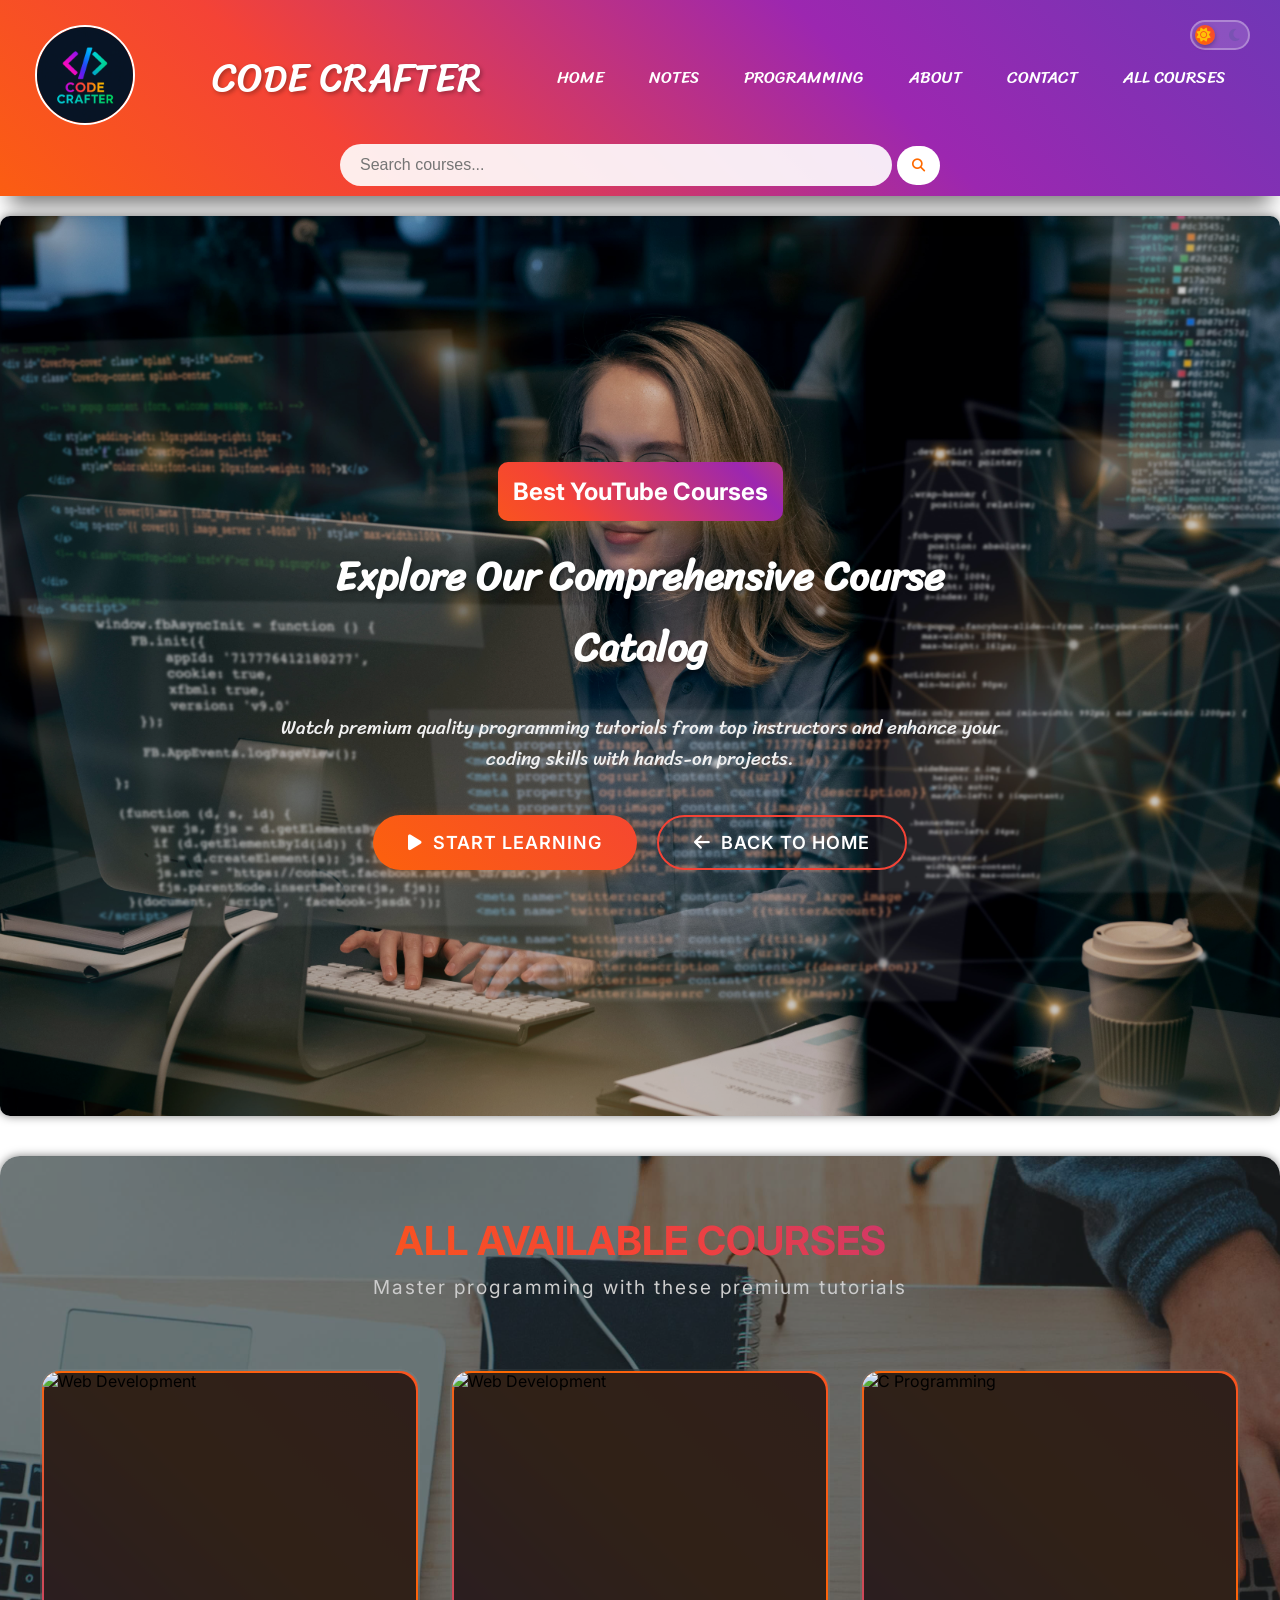
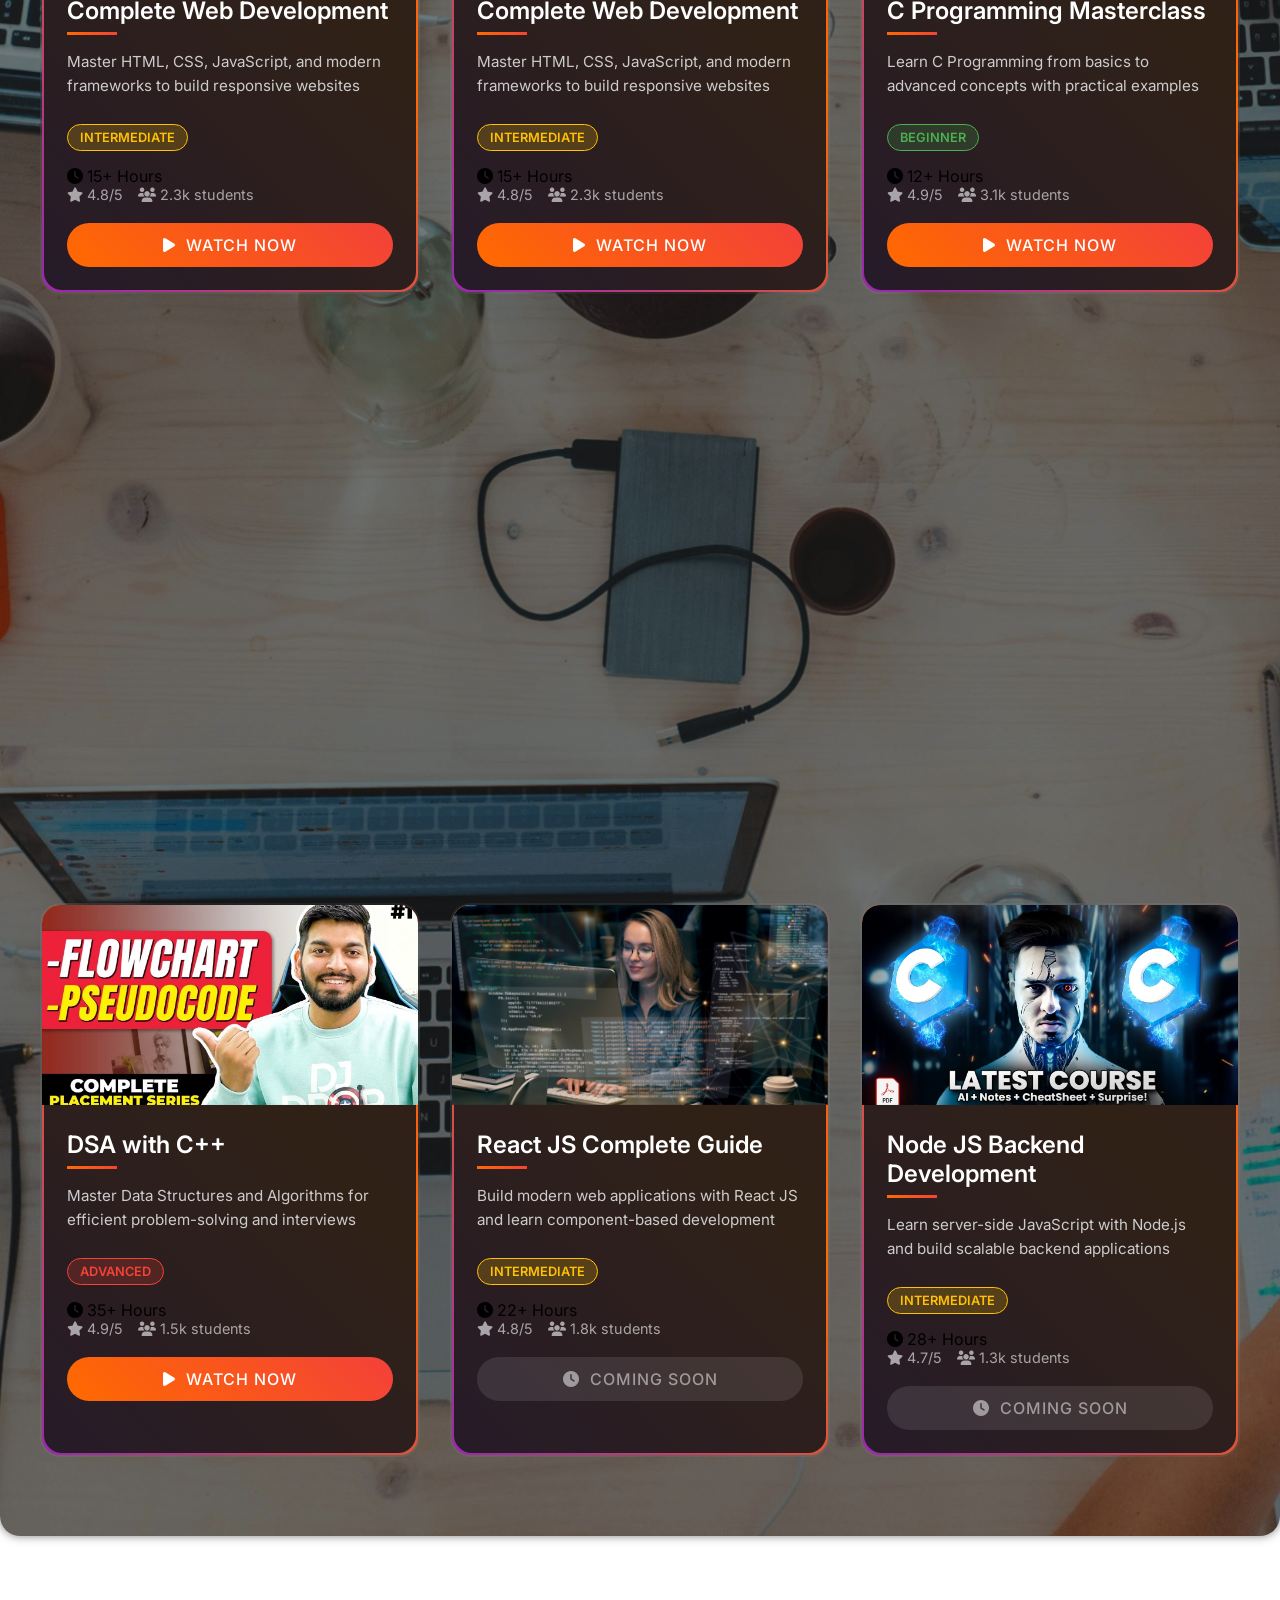
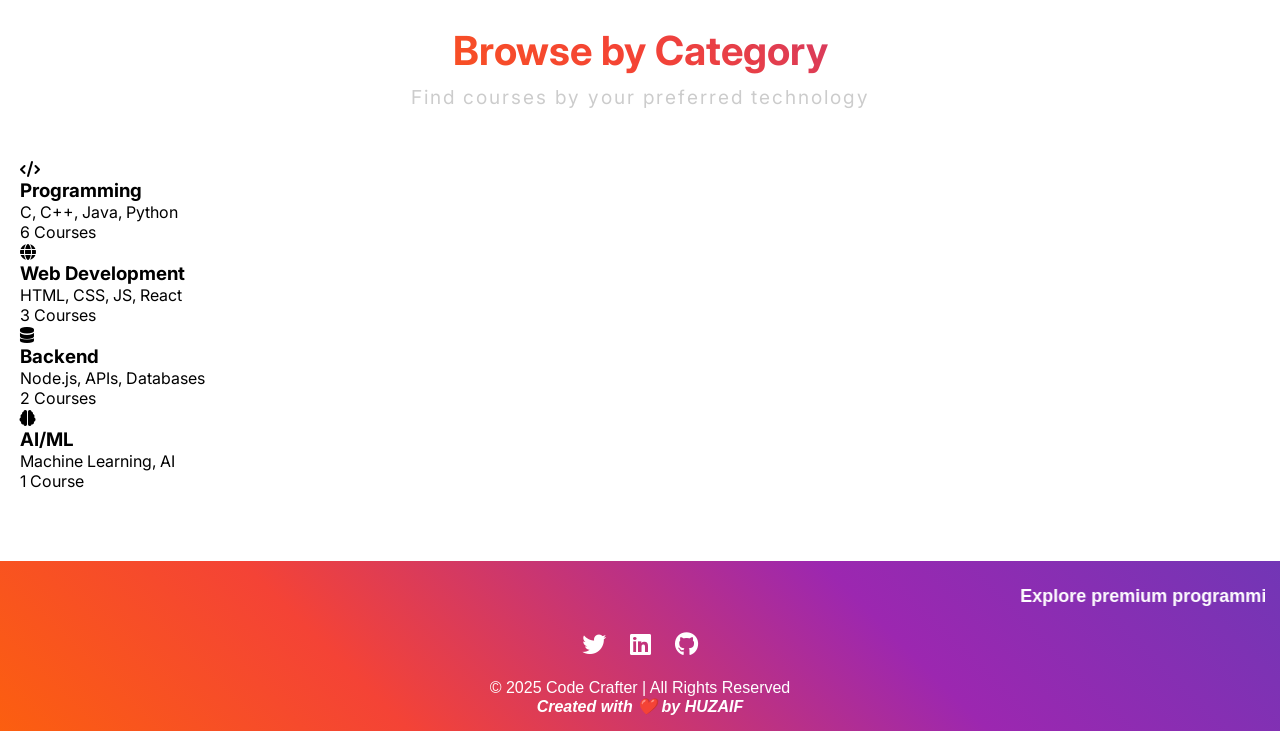
==== commit 7d75aed5: "new commit" ====
--- a/courses.html
+++ b/courses.html
@@ -1,368 +1,493 @@
 <!DOCTYPE html>
 <html lang="en">
-<head>
-    <meta charset="UTF-8">
-    <meta name="viewport" content="width=device-width, initial-scale=1.0">
+  <head>
+    <meta charset="UTF-8" />
+    <meta name="viewport" content="width=device-width, initial-scale=1.0" />
     <title>All Courses - Code Crafter</title>
-    
+
     <!-- Font Awesome CDN -->
-    <link rel="stylesheet" href="https://cdnjs.cloudflare.com/ajax/libs/font-awesome/6.5.0/css/all.min.css">
-    
+    <link
+      rel="stylesheet"
+      href="https://cdnjs.cloudflare.com/ajax/libs/font-awesome/6.5.0/css/all.min.css"
+    />
+
     <!-- Google Fonts -->
-    <link rel="preconnect" href="https://fonts.googleapis.com">
-    <link rel="preconnect" href="https://fonts.gstatic.com" crossorigin>
-    <link href="https://fonts.googleapis.com/css2?family=Sriracha&family=Inter:wght@300;400;500;600;700&display=swap" rel="stylesheet">
-    
+    <link rel="preconnect" href="https://fonts.googleapis.com" />
+    <link rel="preconnect" href="https://fonts.gstatic.com" crossorigin />
+    <link
+      href="https://fonts.googleapis.com/css2?family=Sriracha&family=Inter:wght@300;400;500;600;700&display=swap"
+      rel="stylesheet"
+    />
+
     <!-- CSS -->
-    <link rel="stylesheet" href="style.css">
-</head>
-
-<body>
+    <link rel="stylesheet" href="style.css" />
+  </head>
+
+  <body>
     <!-- Loading Screen -->
     <div id="loading-screen" class="loading-screen">
-        <div class="spinner"></div>
+      <div class="spinner"></div>
     </div>
 
     <!-- Header -->
     <header>
-        <nav class="navbar">
-            <div class="logo">
-                <img src="img/Crafter.png" alt="Code Crafter Logo">
-            </div>
-            <div class="name">CODE CRAFTER</div>
-            
-            <!-- Mobile Menu Toggle -->
-            <input type="checkbox" id="responsive_menu">
-            <label for="responsive_menu" class="menu-toggle"></label>
-            
-            <ul id="nav-links">
-                <li><a href="index.html#home">Home</a></li>
-                <li><a href="index.html#notes">Notes</a></li>
-                <li><a href="index.html#programming">Programming</a></li>
-                <li><a href="index.html#about">About</a></li>
-                <li><a href="index.html#contact">Contact</a></li>
-                <li><a href="courses.html">All Courses</a></li>
-            </ul>
-        </nav>
-        
-        <!-- Theme Switch -->
-        <div class="theme-switch">
-            <input type="checkbox" id="theme-toggle" class="theme-checkbox">
-            <label for="theme-toggle" class="theme-label">
-                <i class="fas fa-sun light-icon"></i>
-                <i class="fas fa-moon dark-icon"></i>
-                <span class="toggle-slider"></span>
-            </label>
-        </div>
-        
-        <!-- Search Box -->
-        <div class="search-box">
-            <input type="text" id="search" placeholder="Search courses...">
-            <button class="search-btn" type="button">
-                <i class="fas fa-search"></i>
-            </button>
-        </div>
+      <nav class="navbar">
+        <div class="logo">
+          <img src="img/Crafter.png" alt="Code Crafter Logo" />
+        </div>
+        <div class="name">CODE CRAFTER</div>
+
+        <!-- Mobile Menu Toggle -->
+        <input type="checkbox" id="responsive_menu" />
+        <label for="responsive_menu" class="menu-toggle"></label>
+
+        <ul id="nav-links">
+          <li><a href="index.html#home">Home</a></li>
+          <li><a href="index.html#notes">Notes</a></li>
+          <li><a href="index.html#programming">Programming</a></li>
+          <li><a href="index.html#about">About</a></li>
+          <li><a href="index.html#contact">Contact</a></li>
+          <li><a href="courses.html">All Courses</a></li>
+        </ul>
+      </nav>
+
+      <!-- Theme Switch -->
+      <div class="theme-switch">
+        <input type="checkbox" id="theme-toggle" class="theme-checkbox" />
+        <label for="theme-toggle" class="theme-label">
+          <i class="fas fa-sun light-icon"></i>
+          <i class="fas fa-moon dark-icon"></i>
+          <span class="toggle-slider"></span>
+        </label>
+      </div>
+
+      <!-- Search Box -->
+      <div class="search-box">
+        <input type="text" id="search" placeholder="Search courses..." />
+        <button class="search-btn" type="button">
+          <i class="fas fa-search"></i>
+        </button>
+      </div>
     </header>
 
     <main>
-        <!-- Courses Hero Section -->
-        <section id="courses-hero" class="hero-section">
-            <div class="container">
-                <div class="content">
-                    <h1><span class="bg_hd">Best YouTube Courses</span></h1>
-                    <h2 class="heading_title">Explore Our Comprehensive Course Catalog</h2>
-                    <p class="title">Watch premium quality programming tutorials from top instructors and enhance your coding skills with hands-on projects.</p>
-                    <div class="cta-buttons">
-                        <a href="#all-courses" class="cta-button primary">
-                            <i class="fas fa-play"></i>
-                            Start Learning
-                        </a>
-                        <a href="index.html" class="cta-button secondary">
-                            <i class="fas fa-arrow-left"></i>
-                            Back to Home
-                        </a>
-                    </div>
-                </div>
-            </div>
-        </section>
-
-        <!-- All Courses Section -->
-        <section id="all-courses" class="courses-section">
-            <div class="section-header">
-                <h2>ALL AVAILABLE COURSES</h2>
-                <p class="section-subtitle">Master programming with these premium tutorials</p>
-            </div>
-
-            <div class="notes-grid">
-                <!-- Web Development Course -->
-                <div class="note-card course-card">
-                    <div class="card-image">
-                        <img src="img/img1.jpg" alt="Web Development">
-                        <div class="card-overlay">
-                            <i class="fas fa-globe"></i>
-                        </div>
-                    </div>
-                    <div class="card-content">
-                        <h3>Complete Web Development</h3>
-                        <p>Master HTML, CSS, JavaScript, and modern frameworks to build responsive websites</p>
-                        <div class="course-info">
-                            <div class="difficulty-badge intermediate">Intermediate</div>
-                            <div class="duration"><i class="fas fa-clock"></i> 15+ Hours</div>
-                        </div>
-                        <div class="card-stats">
-                            <span><i class="fas fa-star"></i> 4.8/5</span>
-                            <span><i class="fas fa-users"></i> 2.3k students</span>
-                        </div>
-                        <a href="https://youtu.be/HcOc7P5BMi4?si=example" target="_blank" class="card-button">
-                            <i class="fas fa-play"></i>
-                            Watch Now
-                        </a>
-                    </div>
-                </div>
-
-                <!-- C Programming -->
-                <div class="note-card course-card">
-                    <div class="card-image">
-                        <img src="img/c_lang.jpg" alt="C Programming">
-                        <div class="card-overlay">
-                            <i class="fab fa-cuttlefish"></i>
-                        </div>
-                    </div>
-                    <div class="card-content">
-                        <h3>C Programming Masterclass</h3>
-                        <p>Learn C Programming from basics to advanced concepts with practical examples</p>
-                        <div class="course-info">
-                            <div class="difficulty-badge beginner">Beginner</div>
-                            <div class="duration"><i class="fas fa-clock"></i> 12+ Hours</div>
-                        </div>
-                        <div class="card-stats">
-                            <span><i class="fas fa-star"></i> 4.9/5</span>
-                            <span><i class="fas fa-users"></i> 3.1k students</span>
-                        </div>
-                        <a href="https://youtu.be/aZb0iu4uGwA?si=EIa5exmUpmZhGDoo" target="_blank" class="card-button">
-                            <i class="fas fa-play"></i>
-                            Watch Now
-                        </a>
-                    </div>
-                </div>
-
-                <!-- C++ Programming -->
-                <div class="note-card course-card">
-                    <div class="card-image">
-                        <img src="img/c++.jpg" alt="C++ Programming">
-                        <div class="card-overlay">
-                            <i class="fab fa-cuttlefish"></i>
-                        </div>
-                    </div>
-                    <div class="card-content">
-                        <h3>C++ Complete Course</h3>
-                        <p>Learn C++ Programming from basics to advanced concepts with OOP principles</p>
-                        <div class="course-info">
-                            <div class="difficulty-badge intermediate">Intermediate</div>
-                            <div class="duration"><i class="fas fa-clock"></i> 18+ Hours</div>
-                        </div>
-                        <div class="card-stats">
-                            <span><i class="fas fa-star"></i> 4.7/5</span>
-                            <span><i class="fas fa-users"></i> 1.9k students</span>
-                        </div>
-                        <a href="https://youtu.be/e7sAf4SbS_g?si=WXg-Wqhe5-S_Jy_N" target="_blank" class="card-button">
-                            <i class="fas fa-play"></i>
-                            Watch Now
-                        </a>
-                    </div>
-                </div>
-
-                <!-- Java Programming -->
-                <div class="note-card course-card">
-                    <div class="card-image">
-                        <img src="img/huz_img.jpg" alt="Java Programming">
-                        <div class="card-overlay">
-                            <i class="fab fa-java"></i>
-                        </div>
-                    </div>
-                    <div class="card-content">
-                        <h3>Java Complete Bootcamp</h3>
-                        <p>Learn Java Programming from basics to advanced concepts including enterprise development</p>
-                        <div class="course-info">
-                            <div class="difficulty-badge intermediate">Intermediate</div>
-                            <div class="duration"><i class="fas fa-clock"></i> 25+ Hours</div>
-                        </div>
-                        <div class="card-stats">
-                            <span><i class="fas fa-star"></i> 4.8/5</span>
-                            <span><i class="fas fa-users"></i> 2.7k students</span>
-                        </div>
-                        <a href="https://youtube.com/playlist?list=PL78RhpUUKSweClRi_l05UgfE3053-zkRf&si=ddvSyUC6c9JwRPXB" target="_blank" class="card-button">
-                            <i class="fas fa-play"></i>
-                            Watch Now
-                        </a>
-                    </div>
-                </div>
-
-                <!-- Python Programming -->
-                <div class="note-card course-card">
-                    <div class="card-image">
-                        <img src="img/img1.jpg" alt="Python Programming">
-                        <div class="card-overlay">
-                            <i class="fab fa-python"></i>
-                        </div>
-                    </div>
-                    <div class="card-content">
-                        <h3>Python for Everyone</h3>
-                        <p>Complete Python programming course covering basics to advanced topics with real projects</p>
-                        <div class="course-info">
-                            <div class="difficulty-badge beginner">Beginner</div>
-                            <div class="duration"><i class="fas fa-clock"></i> 20+ Hours</div>
-                        </div>
-                        <div class="card-stats">
-                            <span><i class="fas fa-star"></i> 4.9/5</span>
-                            <span><i class="fas fa-users"></i> 4.2k students</span>
-                        </div>
-                        <a href="https://youtu.be/rfscVS0vtbw?si=example" target="_blank" class="card-button">
-                            <i class="fas fa-play"></i>
-                            Watch Now
-                        </a>
-                    </div>
-                </div>
-
-                <!-- DSA with C++ -->
-                <div class="note-card course-card">
-                    <div class="card-image">
-                        <img src="img/c++dsa.jpg" alt="DSA with C++">
-                        <div class="card-overlay">
-                            <i class="fas fa-project-diagram"></i>
-                        </div>
-                    </div>
-                    <div class="card-content">
-                        <h3>DSA with C++</h3>
-                        <p>Master Data Structures and Algorithms for efficient problem-solving and interviews</p>
-                        <div class="course-info">
-                            <div class="difficulty-badge advanced">Advanced</div>
-                            <div class="duration"><i class="fas fa-clock"></i> 35+ Hours</div>
-                        </div>
-                        <div class="card-stats">
-                            <span><i class="fas fa-star"></i> 4.9/5</span>
-                            <span><i class="fas fa-users"></i> 1.5k students</span>
-                        </div>
-                        <a href="https://youtube.com/playlist?list=PLDzeHZWIZsTryvtXdMr6rPh4IDexB5NIA&si=9r-Al2urj2IVb9x1" target="_blank" class="card-button">
-                            <i class="fas fa-play"></i>
-                            Watch Now
-                        </a>
-                    </div>
-                </div>
-
-                <!-- React JS -->
-                <div class="note-card course-card">
-                    <div class="card-image">
-                        <img src="img/img1.jpg" alt="React JS">
-                        <div class="card-overlay">
-                            <i class="fab fa-react"></i>
-                        </div>
-                    </div>
-                    <div class="card-content">
-                        <h3>React JS Complete Guide</h3>
-                        <p>Build modern web applications with React JS and learn component-based development</p>
-                        <div class="course-info">
-                            <div class="difficulty-badge intermediate">Intermediate</div>
-                            <div class="duration"><i class="fas fa-clock"></i> 22+ Hours</div>
-                        </div>
-                        <div class="card-stats">
-                            <span><i class="fas fa-star"></i> 4.8/5</span>
-                            <span><i class="fas fa-users"></i> 1.8k students</span>
-                        </div>
-                        <a href="#" class="card-button disabled">
-                            <i class="fas fa-clock"></i>
-                            Coming Soon
-                        </a>
-                    </div>
-                </div>
-
-                <!-- Node JS -->
-                <div class="note-card course-card">
-                    <div class="card-image">
-                        <img src="img/c_lang.jpg" alt="Node JS">
-                        <div class="card-overlay">
-                            <i class="fab fa-node-js"></i>
-                        </div>
-                    </div>
-                    <div class="card-content">
-                        <h3>Node JS Backend Development</h3>
-                        <p>Learn server-side JavaScript with Node.js and build scalable backend applications</p>
-                        <div class="course-info">
-                            <div class="difficulty-badge intermediate">Intermediate</div>
-                            <div class="duration"><i class="fas fa-clock"></i> 28+ Hours</div>
-                        </div>
-                        <div class="card-stats">
-                            <span><i class="fas fa-star"></i> 4.7/5</span>
-                            <span><i class="fas fa-users"></i> 1.3k students</span>
-                        </div>
-                        <a href="#" class="card-button disabled">
-                            <i class="fas fa-clock"></i>
-                            Coming Soon
-                        </a>
-                    </div>
-                </div>
-            </div>
-        </section>
-
-        <!-- Course Categories -->
-        <section class="categories-section">
-            <div class="section-header">
-                <h2>Browse by Category</h2>
-                <p class="section-subtitle">Find courses by your preferred technology</p>
-            </div>
-            
-            <div class="categories-grid">
-                <div class="category-card">
-                    <i class="fas fa-code"></i>
-                    <h3>Programming</h3>
-                    <p>C, C++, Java, Python</p>
-                    <span class="course-count">6 Courses</span>
-                </div>
-                
-                <div class="category-card">
-                    <i class="fas fa-globe"></i>
-                    <h3>Web Development</h3>
-                    <p>HTML, CSS, JS, React</p>
-                    <span class="course-count">3 Courses</span>
-                </div>
-                
-                <div class="category-card">
-                    <i class="fas fa-database"></i>
-                    <h3>Backend</h3>
-                    <p>Node.js, APIs, Databases</p>
-                    <span class="course-count">2 Courses</span>
-                </div>
-                
-                <div class="category-card">
-                    <i class="fas fa-brain"></i>
-                    <h3>AI/ML</h3>
-                    <p>Machine Learning, AI</p>
-                    <span class="course-count">1 Course</span>
-                </div>
-            </div>
-        </section>
+      <!-- Courses Hero Section -->
+      <section id="courses-hero" class="hero-section">
+        <div class="container">
+          <div class="content">
+            <h1><span class="bg_hd">Best YouTube Courses</span></h1>
+            <h2 class="heading_title">
+              Explore Our Comprehensive Course Catalog
+            </h2>
+            <p class="title">
+              Watch premium quality programming tutorials from top instructors
+              and enhance your coding skills with hands-on projects.
+            </p>
+            <div class="cta-buttons">
+              <a href="#all-courses" class="cta-button primary">
+                <i class="fas fa-play"></i>
+                Start Learning
+              </a>
+              <a href="index.html" class="cta-button secondary">
+                <i class="fas fa-arrow-left"></i>
+                Back to Home
+              </a>
+            </div>
+          </div>
+        </div>
+      </section>
+
+      <!-- All Courses Section -->
+      <section id="all-courses" class="courses-section">
+        <div class="section-header">
+          <h2>ALL AVAILABLE COURSES</h2>
+          <p class="section-subtitle">
+            Master programming with these premium tutorials
+          </p>
+        </div>
+
+        <div class="notes-grid">
+          <!-- Web Development Course -->
+          <div class="note-card course-card">
+            <div class="card-image">
+              <img
+                src="https://i.ytimg.com/vi/tVzUXW6siu0/hqdefault.jpg?s…AIYBjgBQAE=&rs=AOn4CLB6VzxANxt3dHm91HW9lLfDlxvmuA"
+                alt="Web Development"
+              />
+              <div class="card-overlay">
+                <i class="fas fa-globe"></i>
+              </div>
+            </div>
+            <div class="card-content">
+              <h3>Complete Web Development</h3>
+              <p>
+                Master HTML, CSS, JavaScript, and modern frameworks to build
+                responsive websites
+              </p>
+              <div class="course-info">
+                <div class="difficulty-badge intermediate">Intermediate</div>
+                <div class="duration">
+                  <i class="fas fa-clock"></i> 15+ Hours
+                </div>
+              </div>
+              <div class="card-stats">
+                <span><i class="fas fa-star"></i> 4.8/5</span>
+                <span><i class="fas fa-users"></i> 2.3k students</span>
+              </div>
+              <a
+                href="https://youtube.com/playlist?list=PLu0W_9lII9agq5TrH9XLIKQvv0iaF2X3w&si=ytazcdlEYuxOiWO6"
+                target="_blank"
+                class="card-button"
+              >
+                <i class="fas fa-play"></i>
+                Watch Now
+              </a>
+            </div>
+          </div>
+          <!-- Web Development Course -->
+          <div class="note-card course-card">
+            <div class="card-image">
+              <img
+                src="https://i.ytimg.com/vi/Vi9bxu-M-ag/hqdefault.jpg?s…BACGAY4AUAB&rs=AOn4CLACritBfQVG4iCPb9sIYwIDAGV1pA"
+                alt="Web Development"
+              />
+              <div class="card-overlay">
+                <i class="fas fa-globe"></i>
+              </div>
+            </div>
+            <div class="card-content">
+              <h3>Complete Web Development</h3>
+              <p>
+                Master HTML, CSS, JavaScript, and modern frameworks to build
+                responsive websites
+              </p>
+              <div class="course-info">
+                <div class="difficulty-badge intermediate">Intermediate</div>
+                <div class="duration">
+                  <i class="fas fa-clock"></i> 15+ Hours
+                </div>
+              </div>
+              <div class="card-stats">
+                <span><i class="fas fa-star"></i> 4.8/5</span>
+                <span><i class="fas fa-users"></i> 2.3k students</span>
+              </div>
+              <a
+                href="https://youtube.com/playlist?list=PLDzeHZWIZsTo0wSBcg4-NMIbC0L8evLrD&si=ny91YCHDlTds8aEP"
+                target="_blank"
+                class="card-button"
+              >
+                <i class="fas fa-play"></i>
+                Watch Now
+              </a>
+            </div>
+          </div>
+
+          <!-- C Programming -->
+          <div class="note-card course-card">
+            <div class="card-image">
+              <img
+                src="https://i.ytimg.com/vi/rQoqCP7LX60/hqdefault.jpg?s…BACGAY4AUAB&rs=AOn4CLAdZxWqOhLuIJ2QGC8ZD4NrFiRIOQ"
+                alt="C Programming"
+              />
+              <div class="card-overlay">
+                <i class="fab fa-cuttlefish"></i>
+              </div>
+            </div>
+            <div class="card-content">
+              <h3>C Programming Masterclass</h3>
+              <p>
+                Learn C Programming from basics to advanced concepts with
+                practical examples
+              </p>
+              <div class="course-info">
+                <div class="difficulty-badge beginner">Beginner</div>
+                <div class="duration">
+                  <i class="fas fa-clock"></i> 12+ Hours
+                </div>
+              </div>
+              <div class="card-stats">
+                <span><i class="fas fa-star"></i> 4.9/5</span>
+                <span><i class="fas fa-users"></i> 3.1k students</span>
+              </div>
+              <a
+                href="https://youtube.com/playlist?list=PLxgZQoSe9cg1drBnejUaDD9GEJBGQ5hMt&si=n3AUVq6HEUNClYr7"
+                target="_blank"
+                class="card-button"
+              >
+                <i class="fas fa-play"></i>
+                Watch Now
+              </a>
+            </div>
+          </div>
+
+          <!-- C++ Programming -->
+          <div class="note-card course-card">
+            <div class="card-image">
+              <img src="img/c++.jpg" alt="C++ Programming" />
+              <div class="card-overlay">
+                <i class="fab fa-cuttlefish"></i>
+              </div>
+            </div>
+            <div class="card-content">
+              <h3>C++ Complete Course</h3>
+              <p>
+                Learn C++ Programming from basics to advanced concepts with OOP
+                principles
+              </p>
+              <div class="course-info">
+                <div class="difficulty-badge intermediate">Intermediate</div>
+                <div class="duration">
+                  <i class="fas fa-clock"></i> 18+ Hours
+                </div>
+              </div>
+              <div class="card-stats">
+                <span><i class="fas fa-star"></i> 4.7/5</span>
+                <span><i class="fas fa-users"></i> 1.9k students</span>
+              </div>
+              <a
+                href="https://youtu.be/e7sAf4SbS_g?si=WXg-Wqhe5-S_Jy_N"
+                target="_blank"
+                class="card-button"
+              >
+                <i class="fas fa-play"></i>
+                Watch Now
+              </a>
+            </div>
+          </div>
+
+          <!-- Java Programming -->
+          <div class="note-card course-card">
+            <div class="card-image">
+              <img src="img/huz_img.jpg" alt="Java Programming" />
+              <div class="card-overlay">
+                <i class="fab fa-java"></i>
+              </div>
+            </div>
+            <div class="card-content">
+              <h3>Java Complete Bootcamp</h3>
+              <p>
+                Learn Java Programming from basics to advanced concepts
+                including enterprise development
+              </p>
+              <div class="course-info">
+                <div class="difficulty-badge intermediate">Intermediate</div>
+                <div class="duration">
+                  <i class="fas fa-clock"></i> 25+ Hours
+                </div>
+              </div>
+              <div class="card-stats">
+                <span><i class="fas fa-star"></i> 4.8/5</span>
+                <span><i class="fas fa-users"></i> 2.7k students</span>
+              </div>
+              <a
+                href="https://youtube.com/playlist?list=PL78RhpUUKSweClRi_l05UgfE3053-zkRf&si=ddvSyUC6c9JwRPXB"
+                target="_blank"
+                class="card-button"
+              >
+                <i class="fas fa-play"></i>
+                Watch Now
+              </a>
+            </div>
+          </div>
+
+          <!-- Python Programming -->
+          <div class="note-card course-card">
+            <div class="card-image">
+              <img src="img/img1.jpg" alt="Python Programming" />
+              <div class="card-overlay">
+                <i class="fab fa-python"></i>
+              </div>
+            </div>
+            <div class="card-content">
+              <h3>Python for Everyone</h3>
+              <p>
+                Complete Python programming course covering basics to advanced
+                topics with real projects
+              </p>
+              <div class="course-info">
+                <div class="difficulty-badge beginner">Beginner</div>
+                <div class="duration">
+                  <i class="fas fa-clock"></i> 20+ Hours
+                </div>
+              </div>
+              <div class="card-stats">
+                <span><i class="fas fa-star"></i> 4.9/5</span>
+                <span><i class="fas fa-users"></i> 4.2k students</span>
+              </div>
+              <a
+                href="https://youtu.be/rfscVS0vtbw?si=example"
+                target="_blank"
+                class="card-button"
+              >
+                <i class="fas fa-play"></i>
+                Watch Now
+              </a>
+            </div>
+          </div>
+
+          <!-- DSA with C++ -->
+          <div class="note-card course-card">
+            <div class="card-image">
+              <img src="img/c++dsa.jpg" alt="DSA with C++" />
+              <div class="card-overlay">
+                <i class="fas fa-project-diagram"></i>
+              </div>
+            </div>
+            <div class="card-content">
+              <h3>DSA with C++</h3>
+              <p>
+                Master Data Structures and Algorithms for efficient
+                problem-solving and interviews
+              </p>
+              <div class="course-info">
+                <div class="difficulty-badge advanced">Advanced</div>
+                <div class="duration">
+                  <i class="fas fa-clock"></i> 35+ Hours
+                </div>
+              </div>
+              <div class="card-stats">
+                <span><i class="fas fa-star"></i> 4.9/5</span>
+                <span><i class="fas fa-users"></i> 1.5k students</span>
+              </div>
+              <a
+                href="https://youtube.com/playlist?list=PLDzeHZWIZsTryvtXdMr6rPh4IDexB5NIA&si=9r-Al2urj2IVb9x1"
+                target="_blank"
+                class="card-button"
+              >
+                <i class="fas fa-play"></i>
+                Watch Now
+              </a>
+            </div>
+          </div>
+
+          <!-- React JS -->
+          <div class="note-card course-card">
+            <div class="card-image">
+              <img src="img/img1.jpg" alt="React JS" />
+              <div class="card-overlay">
+                <i class="fab fa-react"></i>
+              </div>
+            </div>
+            <div class="card-content">
+              <h3>React JS Complete Guide</h3>
+              <p>
+                Build modern web applications with React JS and learn
+                component-based development
+              </p>
+              <div class="course-info">
+                <div class="difficulty-badge intermediate">Intermediate</div>
+                <div class="duration">
+                  <i class="fas fa-clock"></i> 22+ Hours
+                </div>
+              </div>
+              <div class="card-stats">
+                <span><i class="fas fa-star"></i> 4.8/5</span>
+                <span><i class="fas fa-users"></i> 1.8k students</span>
+              </div>
+              <a href="#" class="card-button disabled">
+                <i class="fas fa-clock"></i>
+                Coming Soon
+              </a>
+            </div>
+          </div>
+
+          <!-- Node JS -->
+          <div class="note-card course-card">
+            <div class="card-image">
+              <img src="img/c_lang.jpg" alt="Node JS" />
+              <div class="card-overlay">
+                <i class="fab fa-node-js"></i>
+              </div>
+            </div>
+            <div class="card-content">
+              <h3>Node JS Backend Development</h3>
+              <p>
+                Learn server-side JavaScript with Node.js and build scalable
+                backend applications
+              </p>
+              <div class="course-info">
+                <div class="difficulty-badge intermediate">Intermediate</div>
+                <div class="duration">
+                  <i class="fas fa-clock"></i> 28+ Hours
+                </div>
+              </div>
+              <div class="card-stats">
+                <span><i class="fas fa-star"></i> 4.7/5</span>
+                <span><i class="fas fa-users"></i> 1.3k students</span>
+              </div>
+              <a href="#" class="card-button disabled">
+                <i class="fas fa-clock"></i>
+                Coming Soon
+              </a>
+            </div>
+          </div>
+        </div>
+      </section>
+
+      <!-- Course Categories -->
+      <section class="categories-section">
+        <div class="section-header">
+          <h2>Browse by Category</h2>
+          <p class="section-subtitle">
+            Find courses by your preferred technology
+          </p>
+        </div>
+
+        <div class="categories-grid">
+          <div class="category-card">
+            <i class="fas fa-code"></i>
+            <h3>Programming</h3>
+            <p>C, C++, Java, Python</p>
+            <span class="course-count">6 Courses</span>
+          </div>
+
+          <div class="category-card">
+            <i class="fas fa-globe"></i>
+            <h3>Web Development</h3>
+            <p>HTML, CSS, JS, React</p>
+            <span class="course-count">3 Courses</span>
+          </div>
+
+          <div class="category-card">
+            <i class="fas fa-database"></i>
+            <h3>Backend</h3>
+            <p>Node.js, APIs, Databases</p>
+            <span class="course-count">2 Courses</span>
+          </div>
+
+          <div class="category-card">
+            <i class="fas fa-brain"></i>
+            <h3>AI/ML</h3>
+            <p>Machine Learning, AI</p>
+            <span class="course-count">1 Course</span>
+          </div>
+        </div>
+      </section>
     </main>
 
     <!-- Footer -->
     <footer>
-        <div class="footer-content">
-            <marquee>Explore premium programming courses and enhance your coding skills!</marquee>
-            <div class="social-links">
-                <a href="#"><i class="fab fa-twitter"></i></a>
-                <a href="#"><i class="fab fa-linkedin"></i></a>
-                <a href="#"><i class="fab fa-github"></i></a>
-            </div>
-            <p>&copy; 2025 Code Crafter | All Rights Reserved</p>
-            <p class="author">Created with ❤️ by HUZAIF</p>
-        </div>
+      <div class="footer-content">
+        <marquee
+          >Explore premium programming courses and enhance your coding
+          skills!</marquee
+        >
+        <div class="social-links">
+          <a href="#"><i class="fab fa-twitter"></i></a>
+          <a href="#"><i class="fab fa-linkedin"></i></a>
+          <a href="#"><i class="fab fa-github"></i></a>
+        </div>
+        <p>&copy; 2025 Code Crafter | All Rights Reserved</p>
+        <p class="author">Created with ❤️ by HUZAIF</p>
+      </div>
     </footer>
 
     <!-- Back to Top Button -->
     <button id="back-to-top" class="back-to-top">
-        <i class="fas fa-arrow-up"></i>
+      <i class="fas fa-arrow-up"></i>
     </button>
 
     <!-- JavaScript -->
     <script src="script.js"></script>
-</body>
+  </body>
 </html>
--- a/style.css
+++ b/style.css
@@ -167,6 +167,7 @@
     display: none;
 }
 
+
 .theme-label {
     display: flex;
     align-items: center;
@@ -238,7 +239,7 @@
     
     .navbar ul {
         position: absolute;
-        top: 200px;
+        top: 150px;
         right: 0;
         left: 0;
         z-index: 3;
@@ -286,7 +287,7 @@
 .search-box {
     display: flex;
     align-items: center;
-    margin-top: 10px;
+    margin-top: 0px;
     max-width: 600px;
     margin-left: auto;
     margin-right: auto;
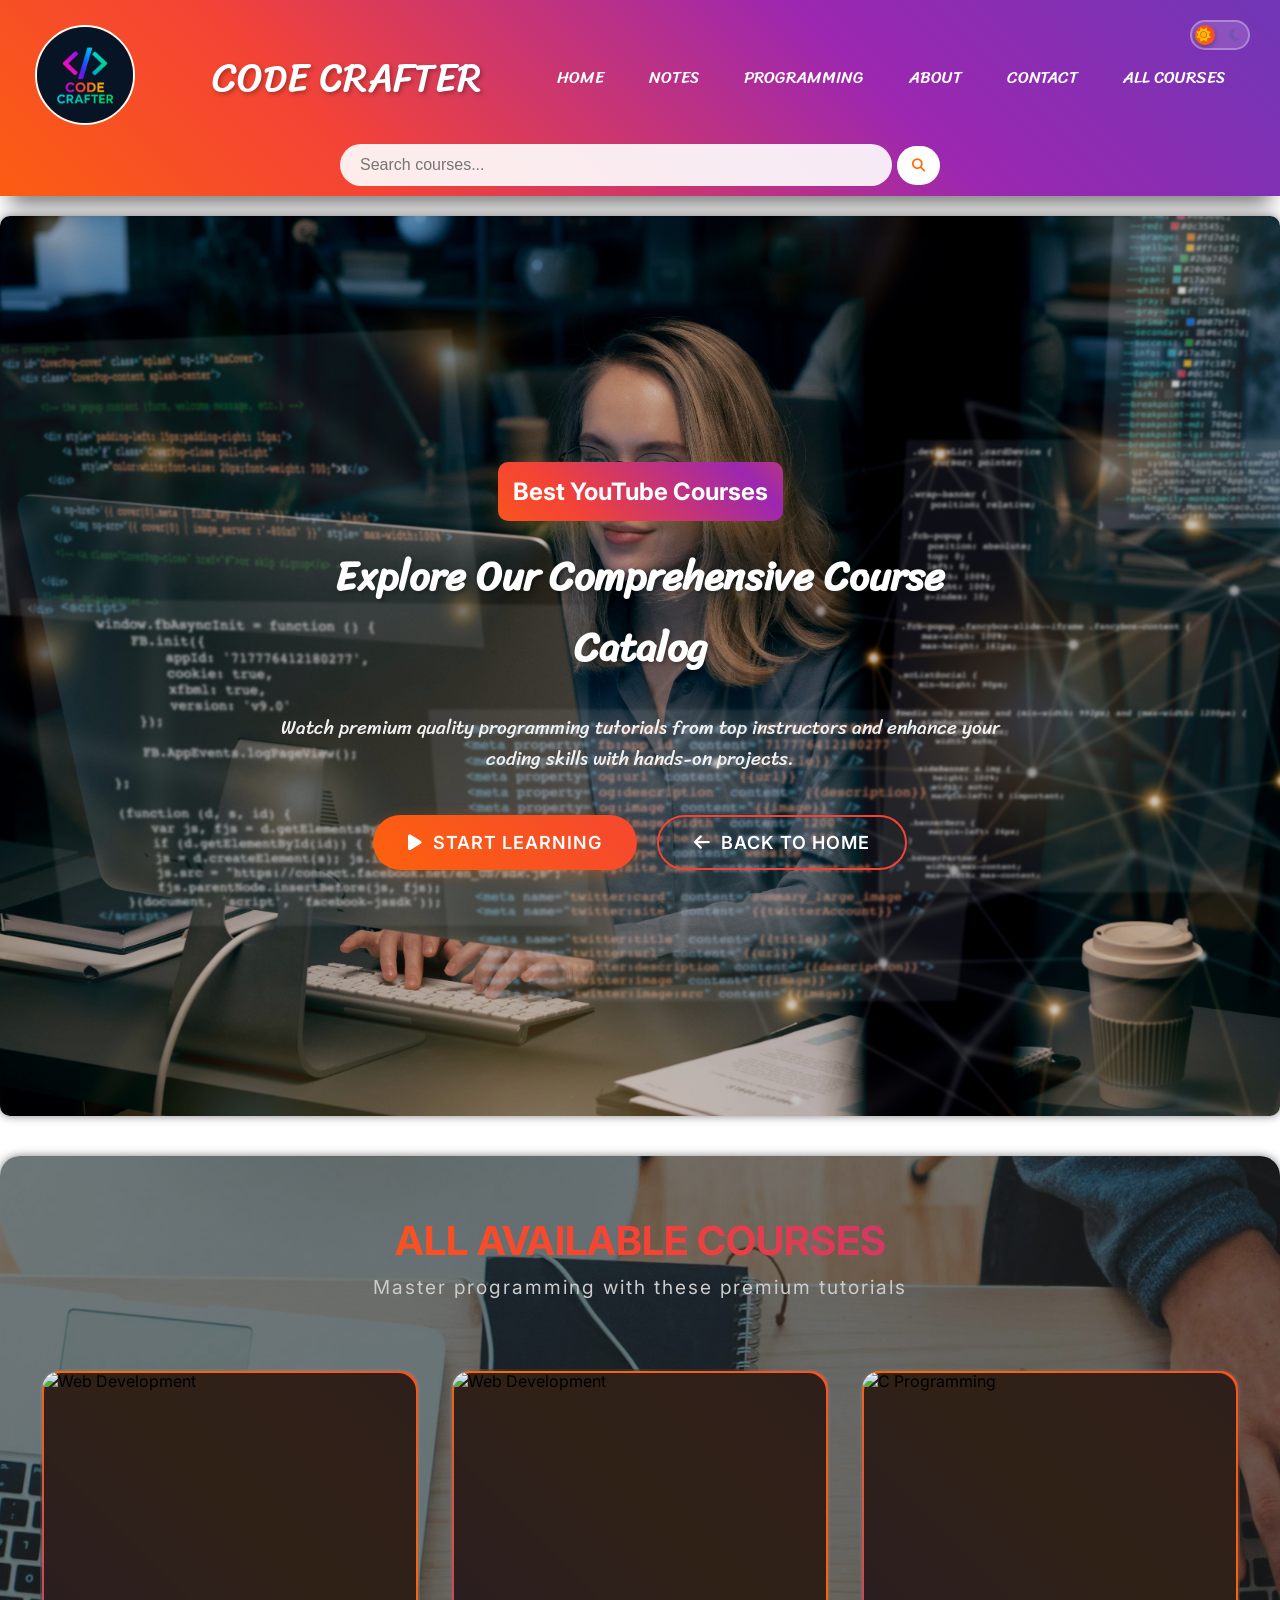
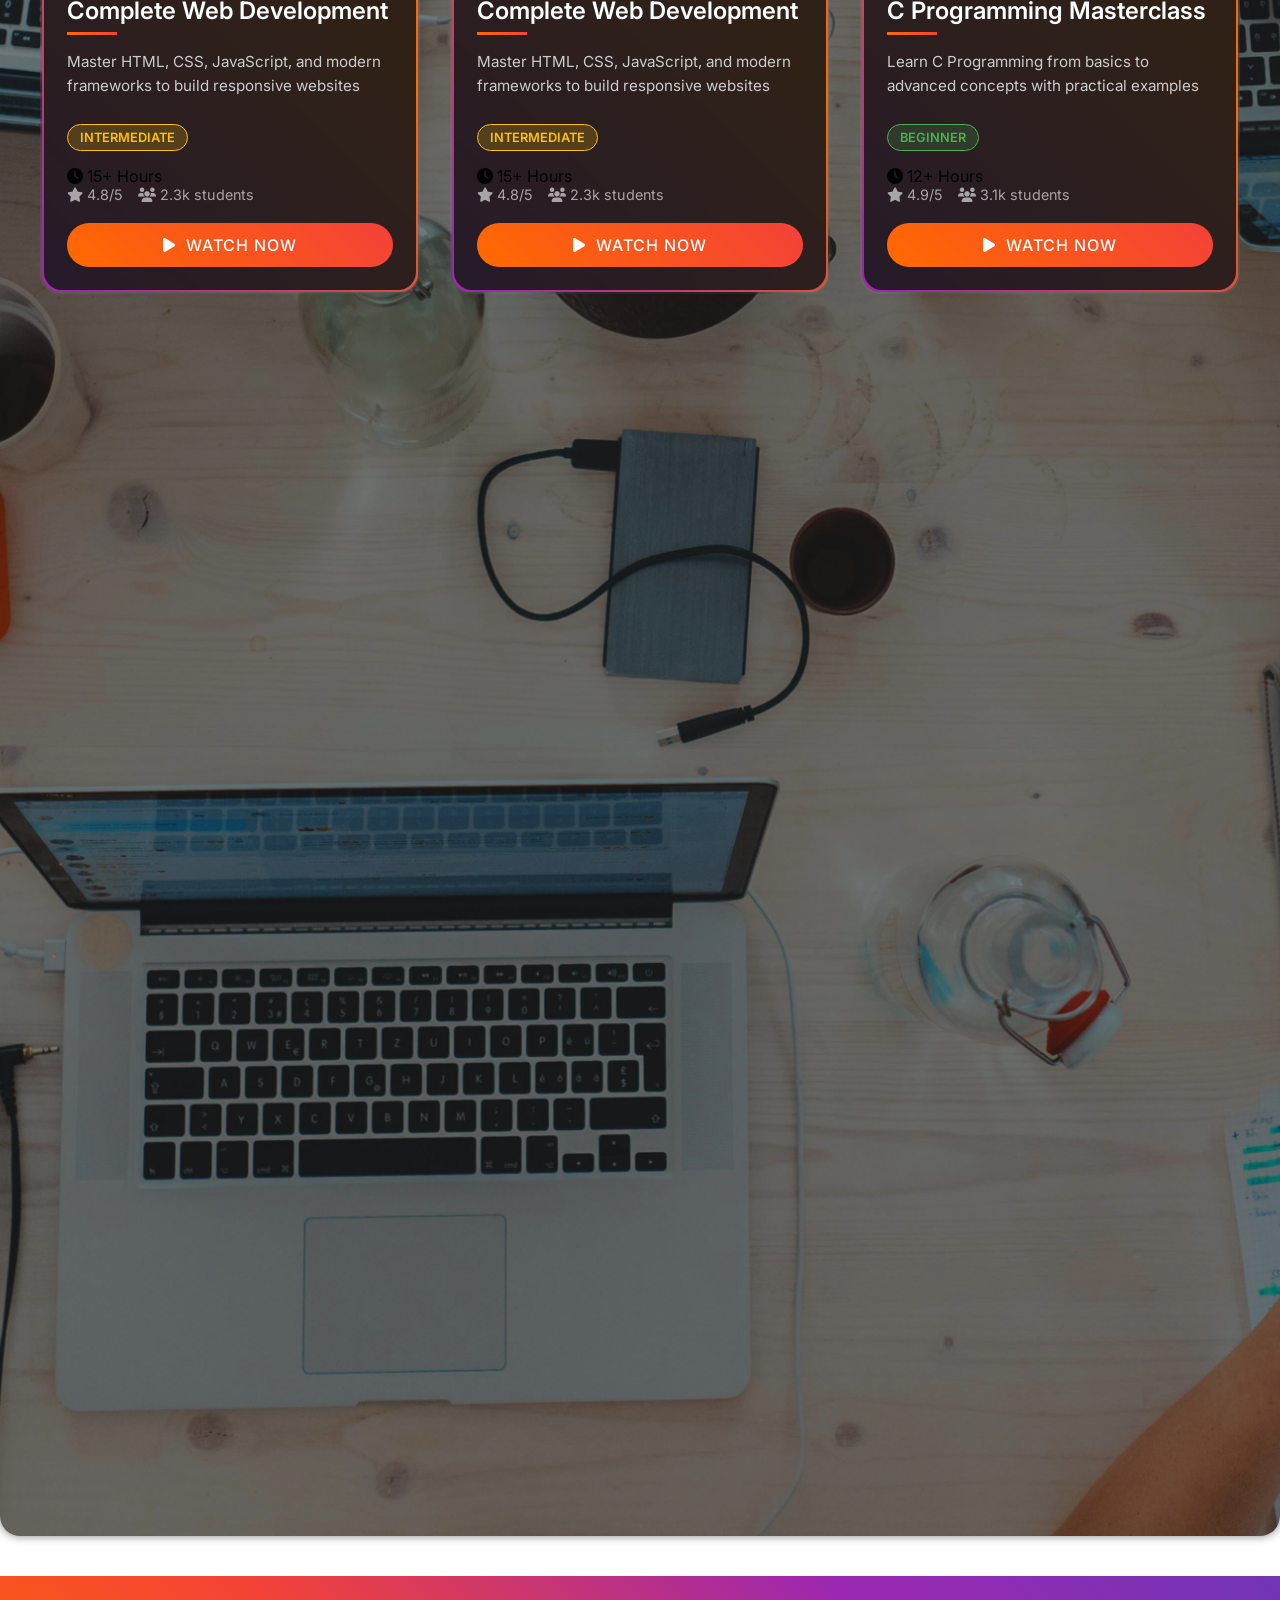
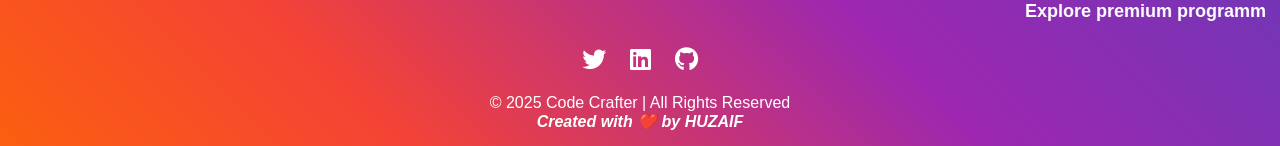
==== commit fdc7b355: "new commit" ====
--- a/courses.html
+++ b/courses.html
@@ -425,7 +425,7 @@
       </section>
 
       <!-- Course Categories -->
-      <section class="categories-section">
+      <!-- <section class="categories-section">
         <div class="section-header">
           <h2>Browse by Category</h2>
           <p class="section-subtitle">
@@ -462,7 +462,7 @@
             <span class="course-count">1 Course</span>
           </div>
         </div>
-      </section>
+      </section> -->
     </main>
 
     <!-- Footer -->
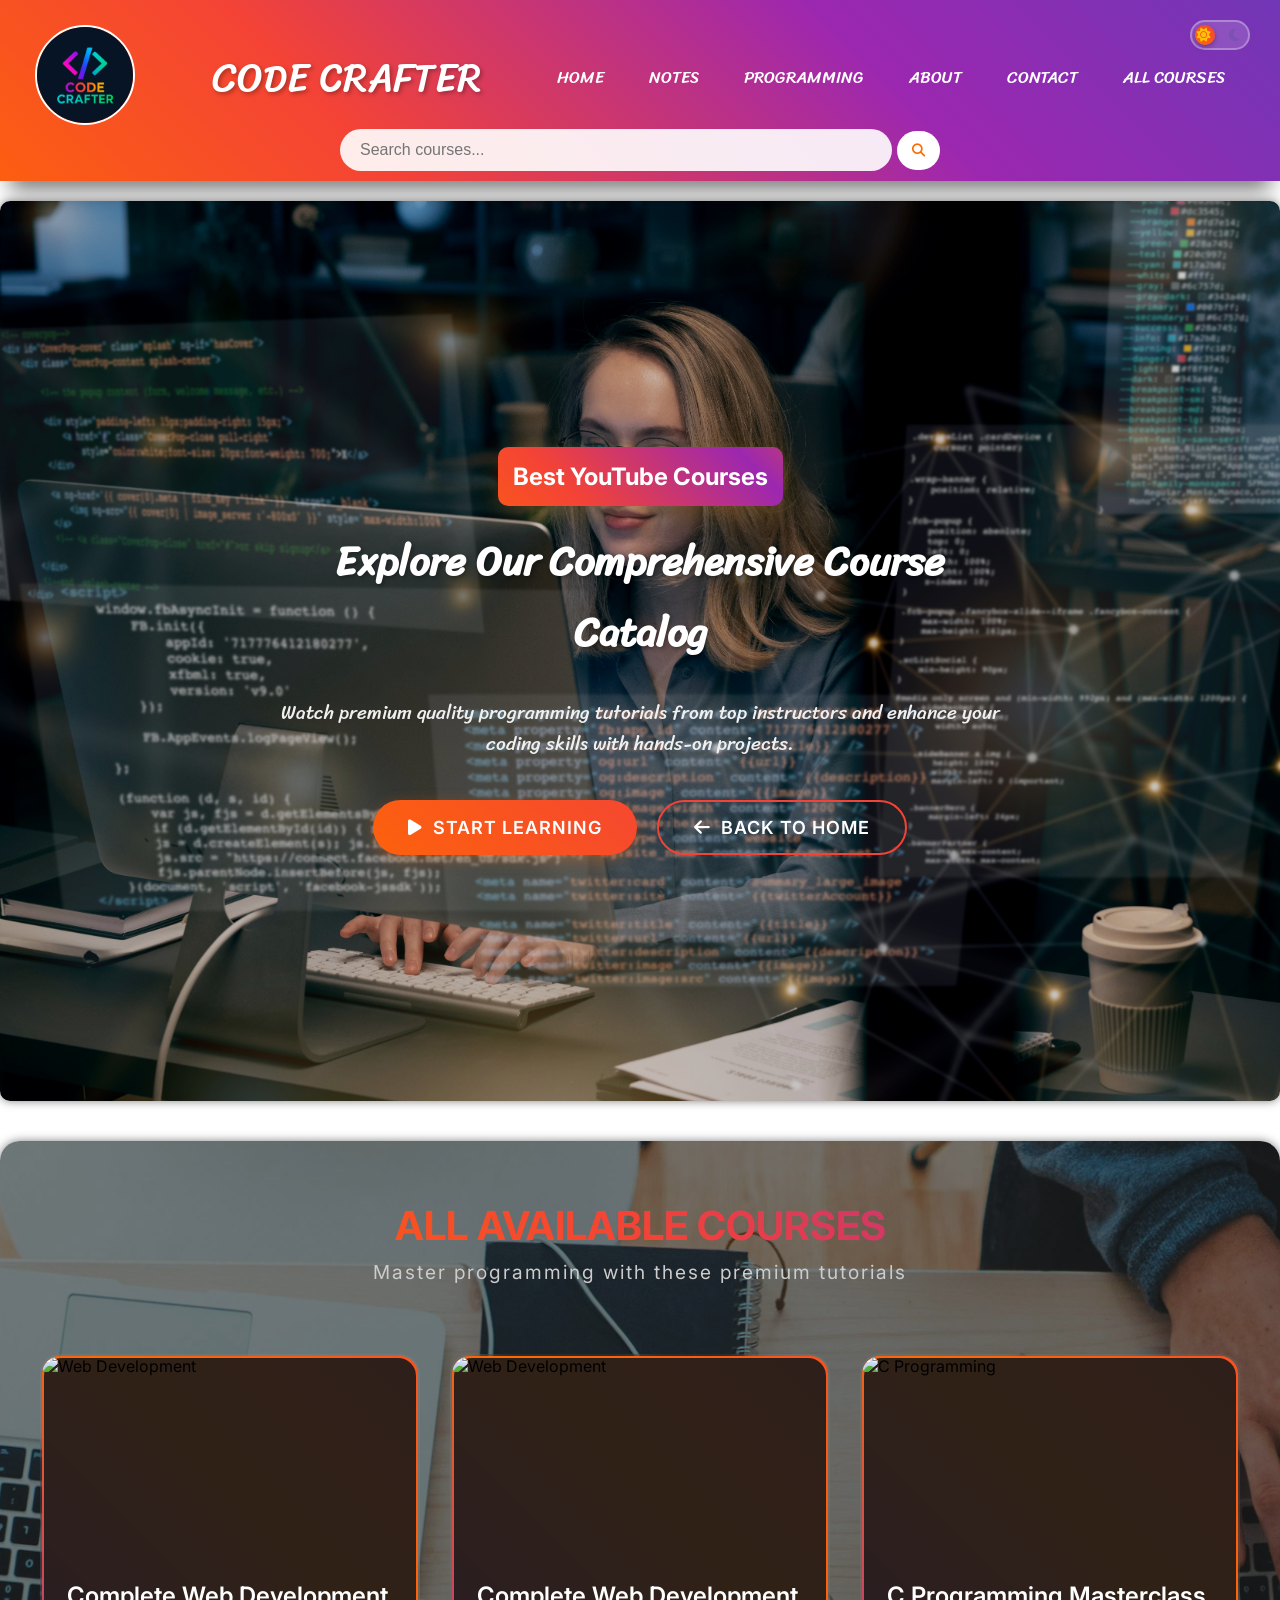
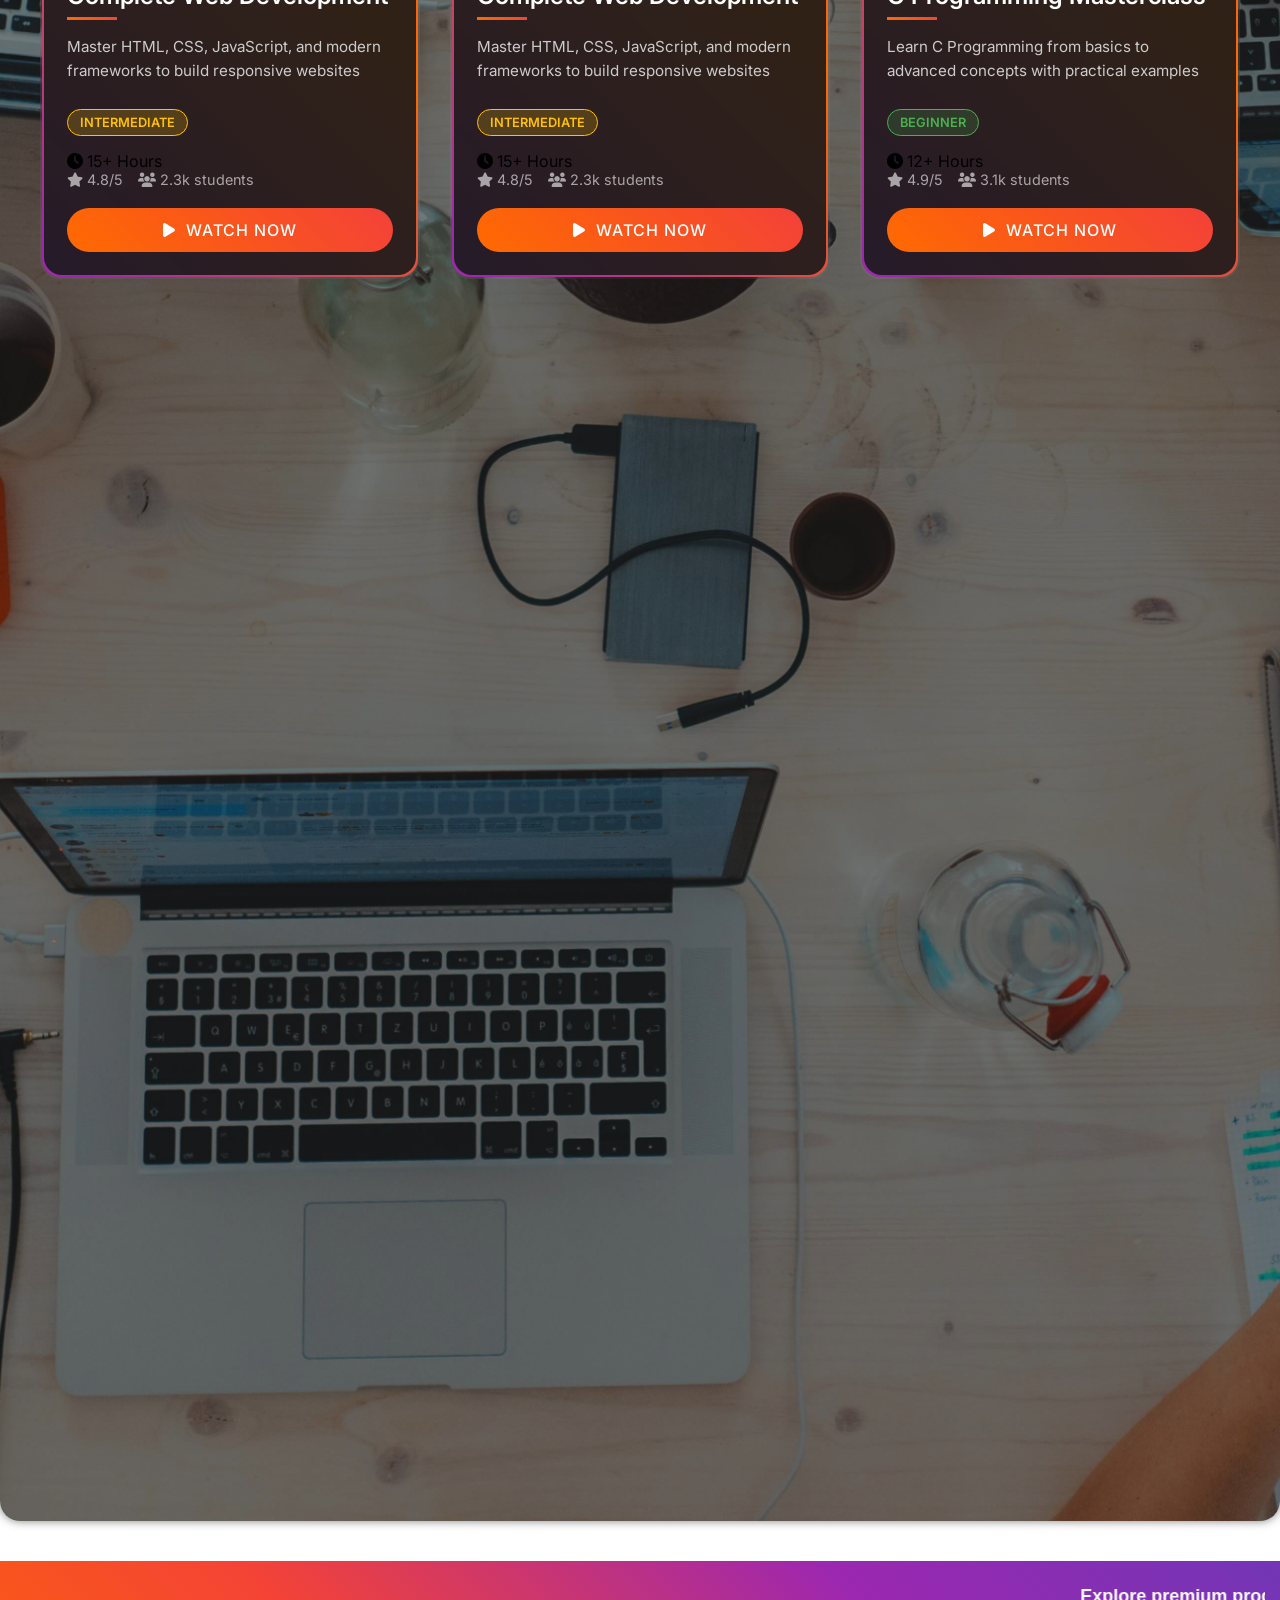
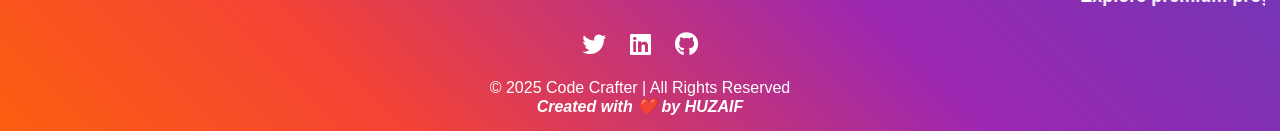
==== commit 5ad8373e: "new commit" ====
--- a/courses.html
+++ b/courses.html
@@ -473,9 +473,9 @@
           skills!</marquee
         >
         <div class="social-links">
-          <a href="#"><i class="fab fa-twitter"></i></a>
-          <a href="#"><i class="fab fa-linkedin"></i></a>
-          <a href="#"><i class="fab fa-github"></i></a>
+          <a href="https://x.com/huzaif_sheikh_1"><i class="fab fa-twitter"></i></a>
+          <a href="https://www.linkedin.com/in/huzaif-sheikh-6443a6330/"><i class="fab fa-linkedin"></i></a>
+          <a href="https://github.com/MdHuzaifa018/"><i class="fab fa-github"></i></a>
         </div>
         <p>&copy; 2025 Code Crafter | All Rights Reserved</p>
         <p class="author">Created with ❤️ by HUZAIF</p>
--- a/style.css
+++ b/style.css
@@ -84,6 +84,7 @@
     justify-content: space-between;
     align-items: center;
     padding: 15px 25px;
+    padding-bottom: 0;
     color: white;
     position: relative;
 }
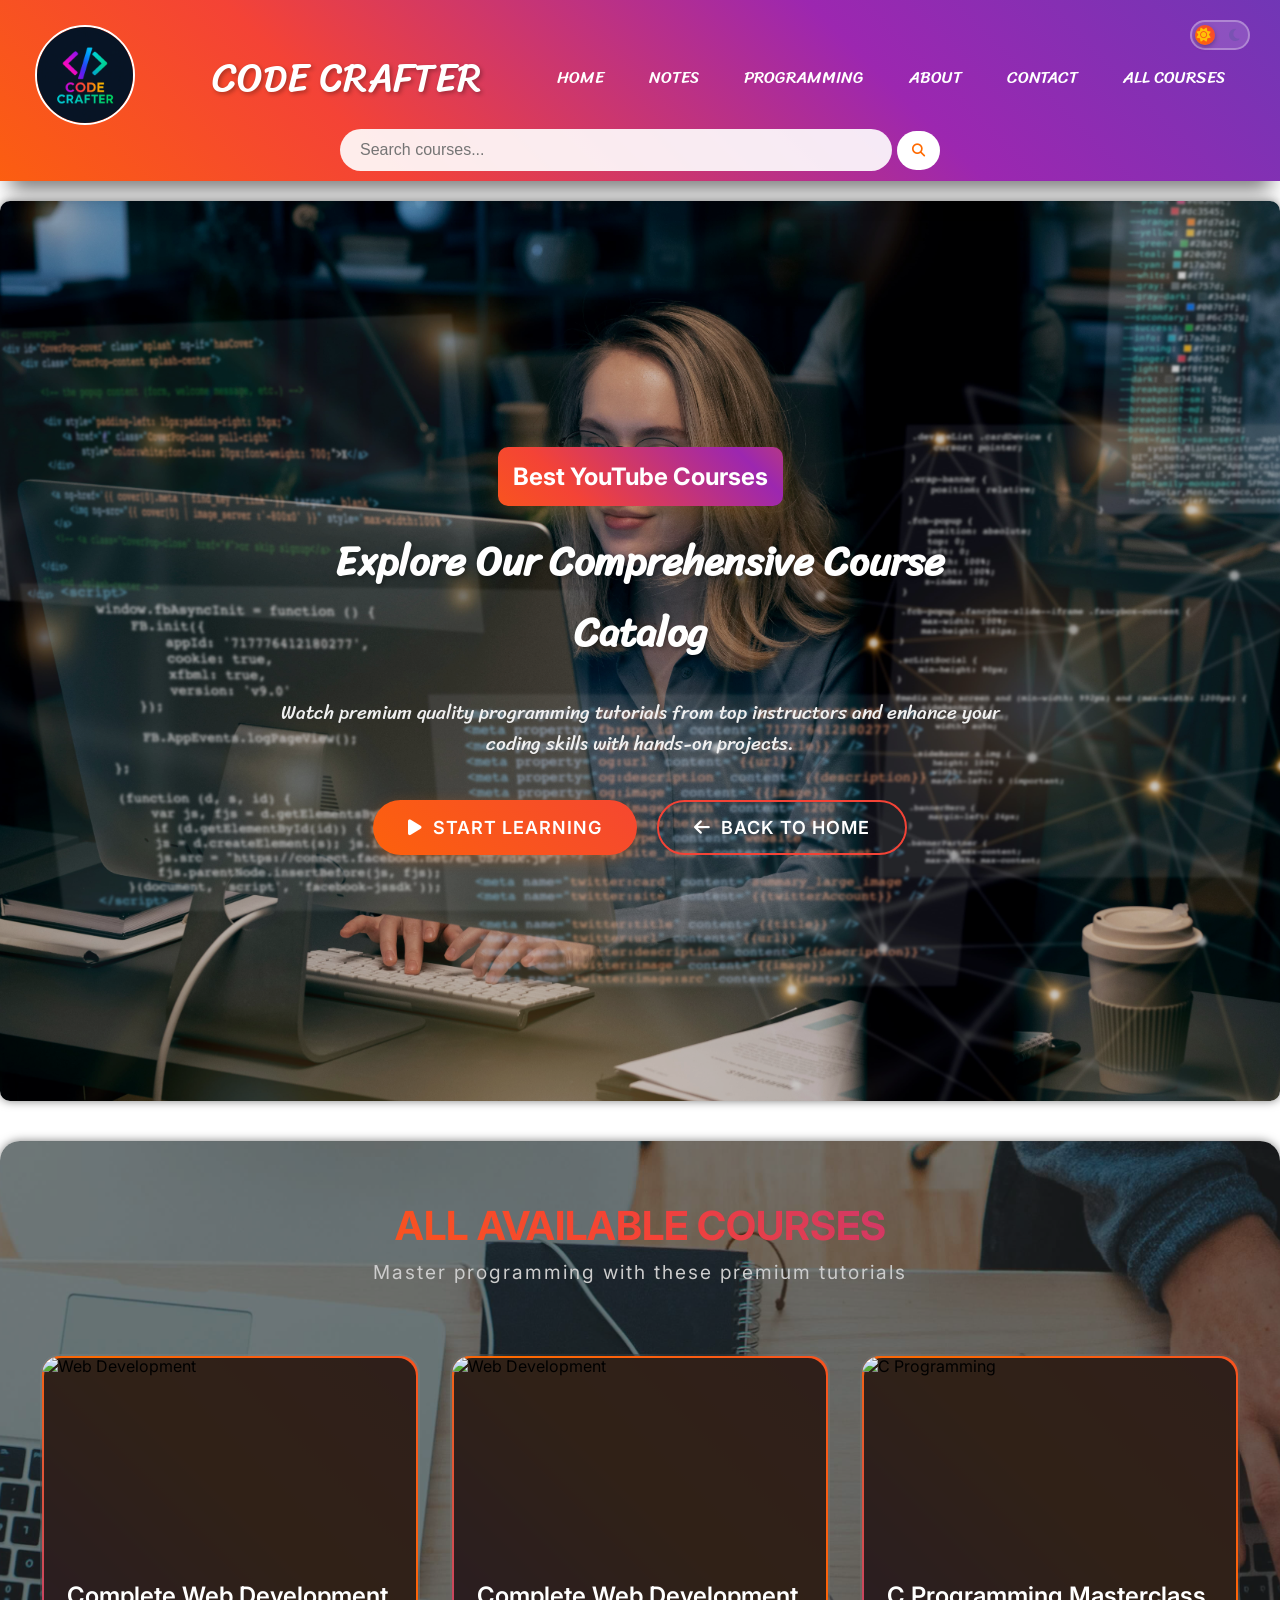
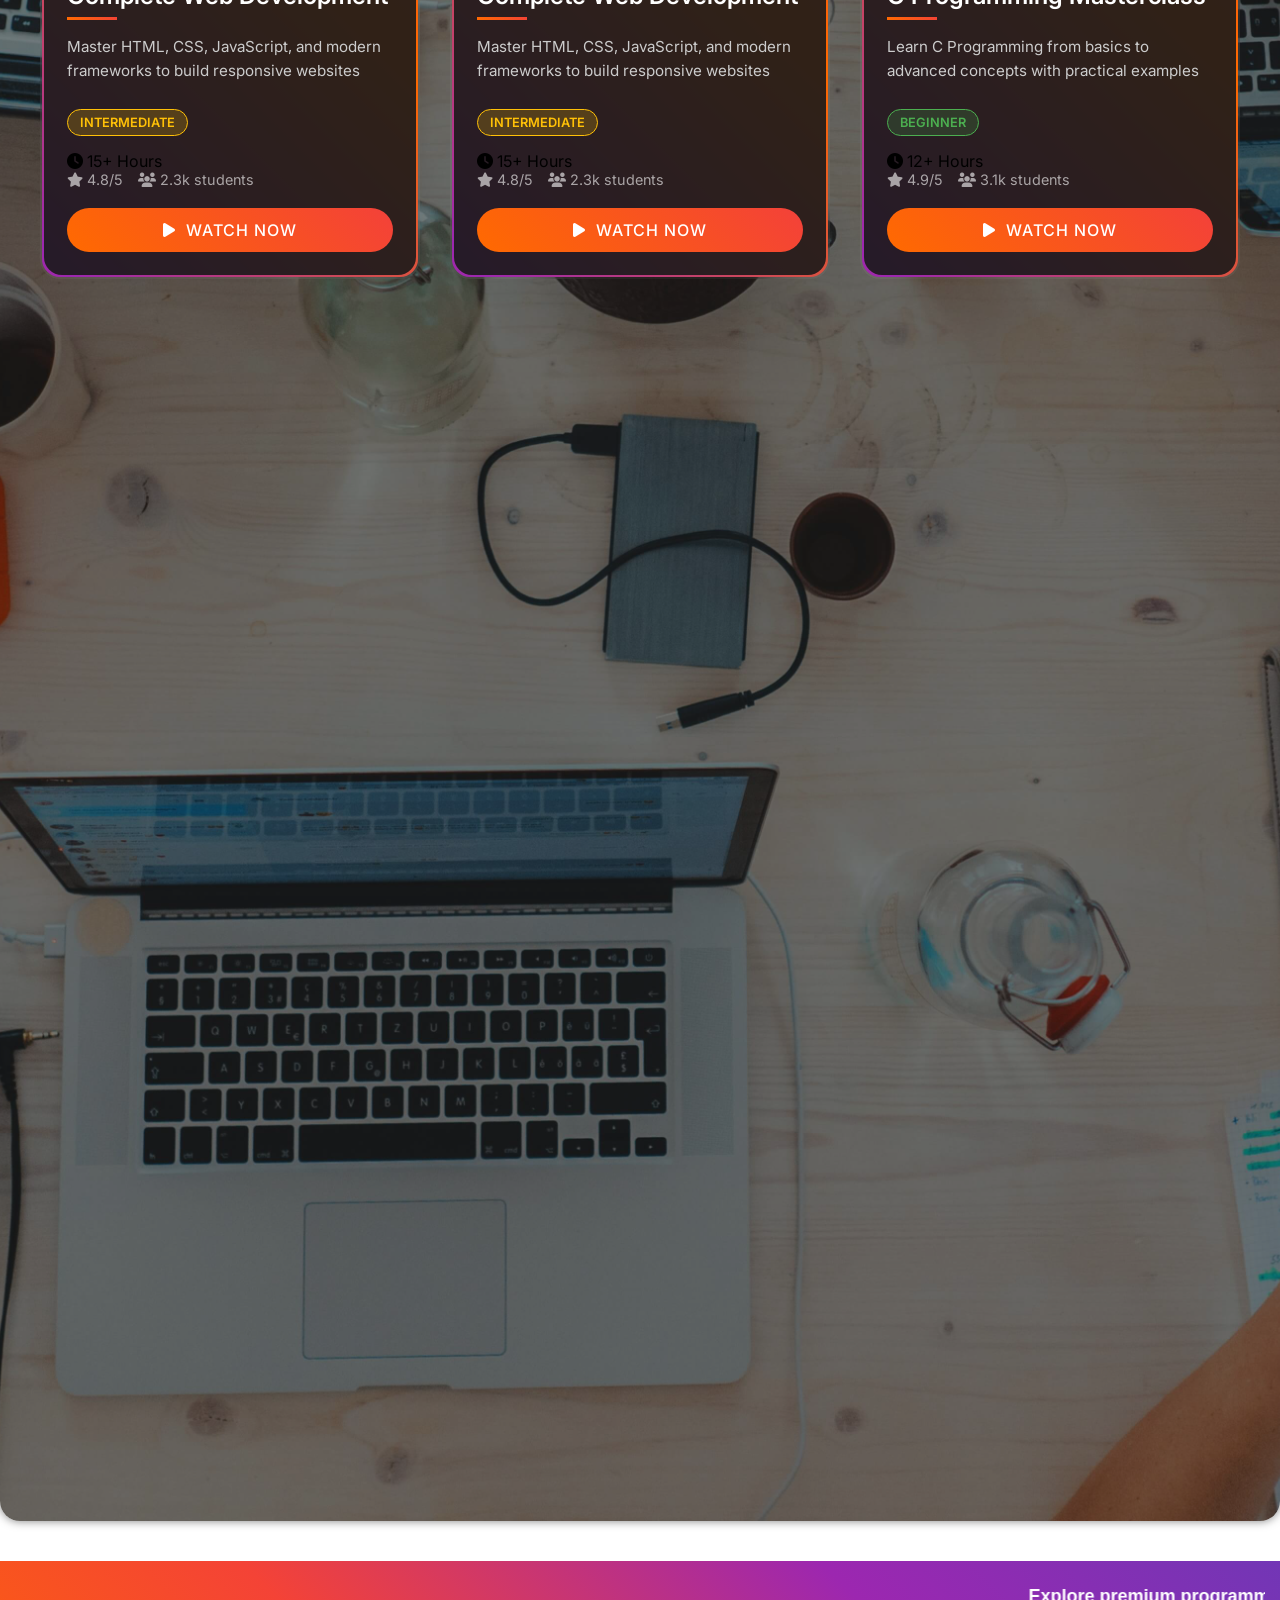
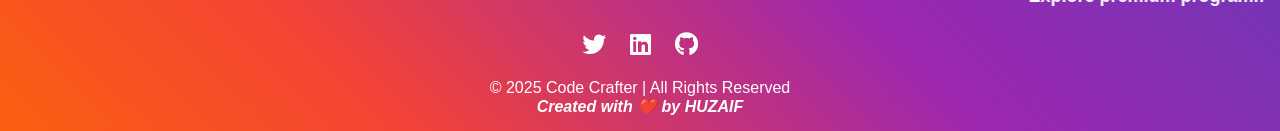
==== commit 7bf9a91f: "New commit" ====
--- a/courses.html
+++ b/courses.html
@@ -488,6 +488,7 @@
     </button>
 
     <!-- JavaScript -->
-    <script src="script.js"></script>
+    <script src="app.js"></script>
   </body>
 </html>
+
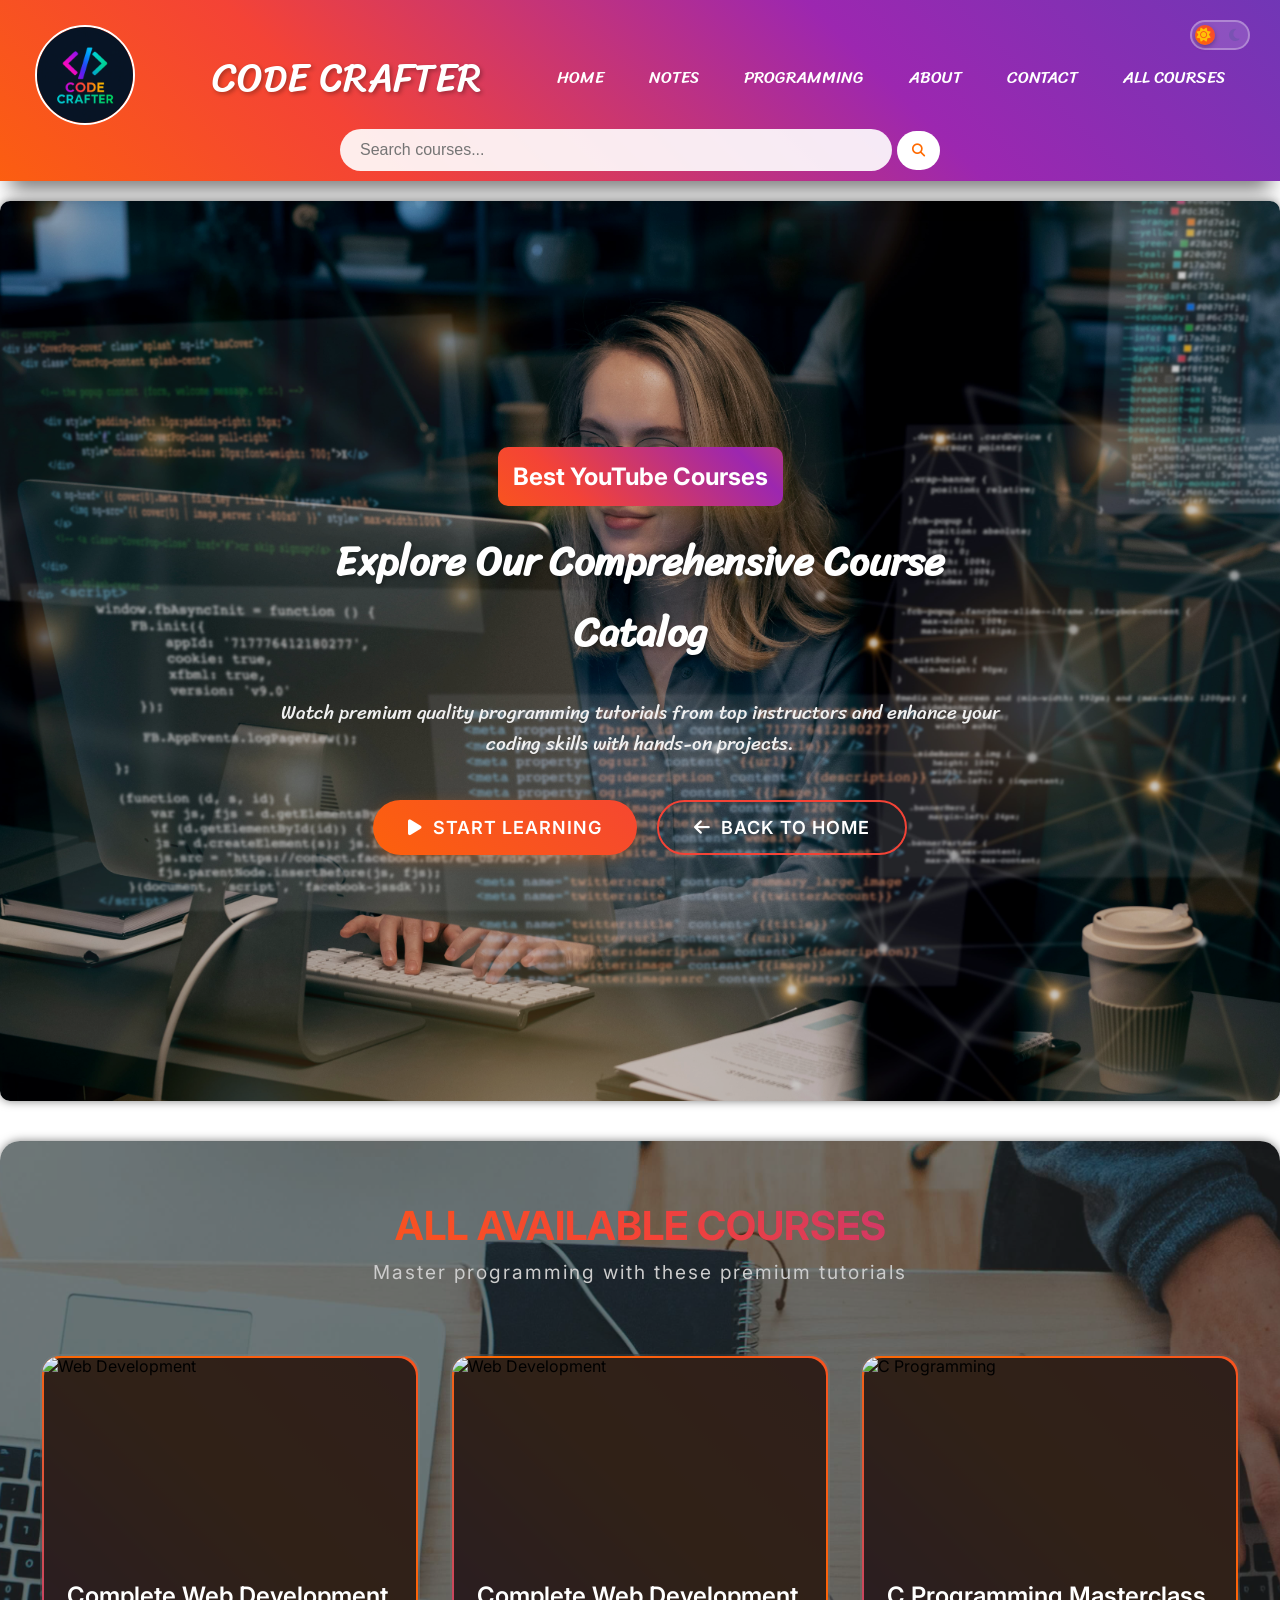
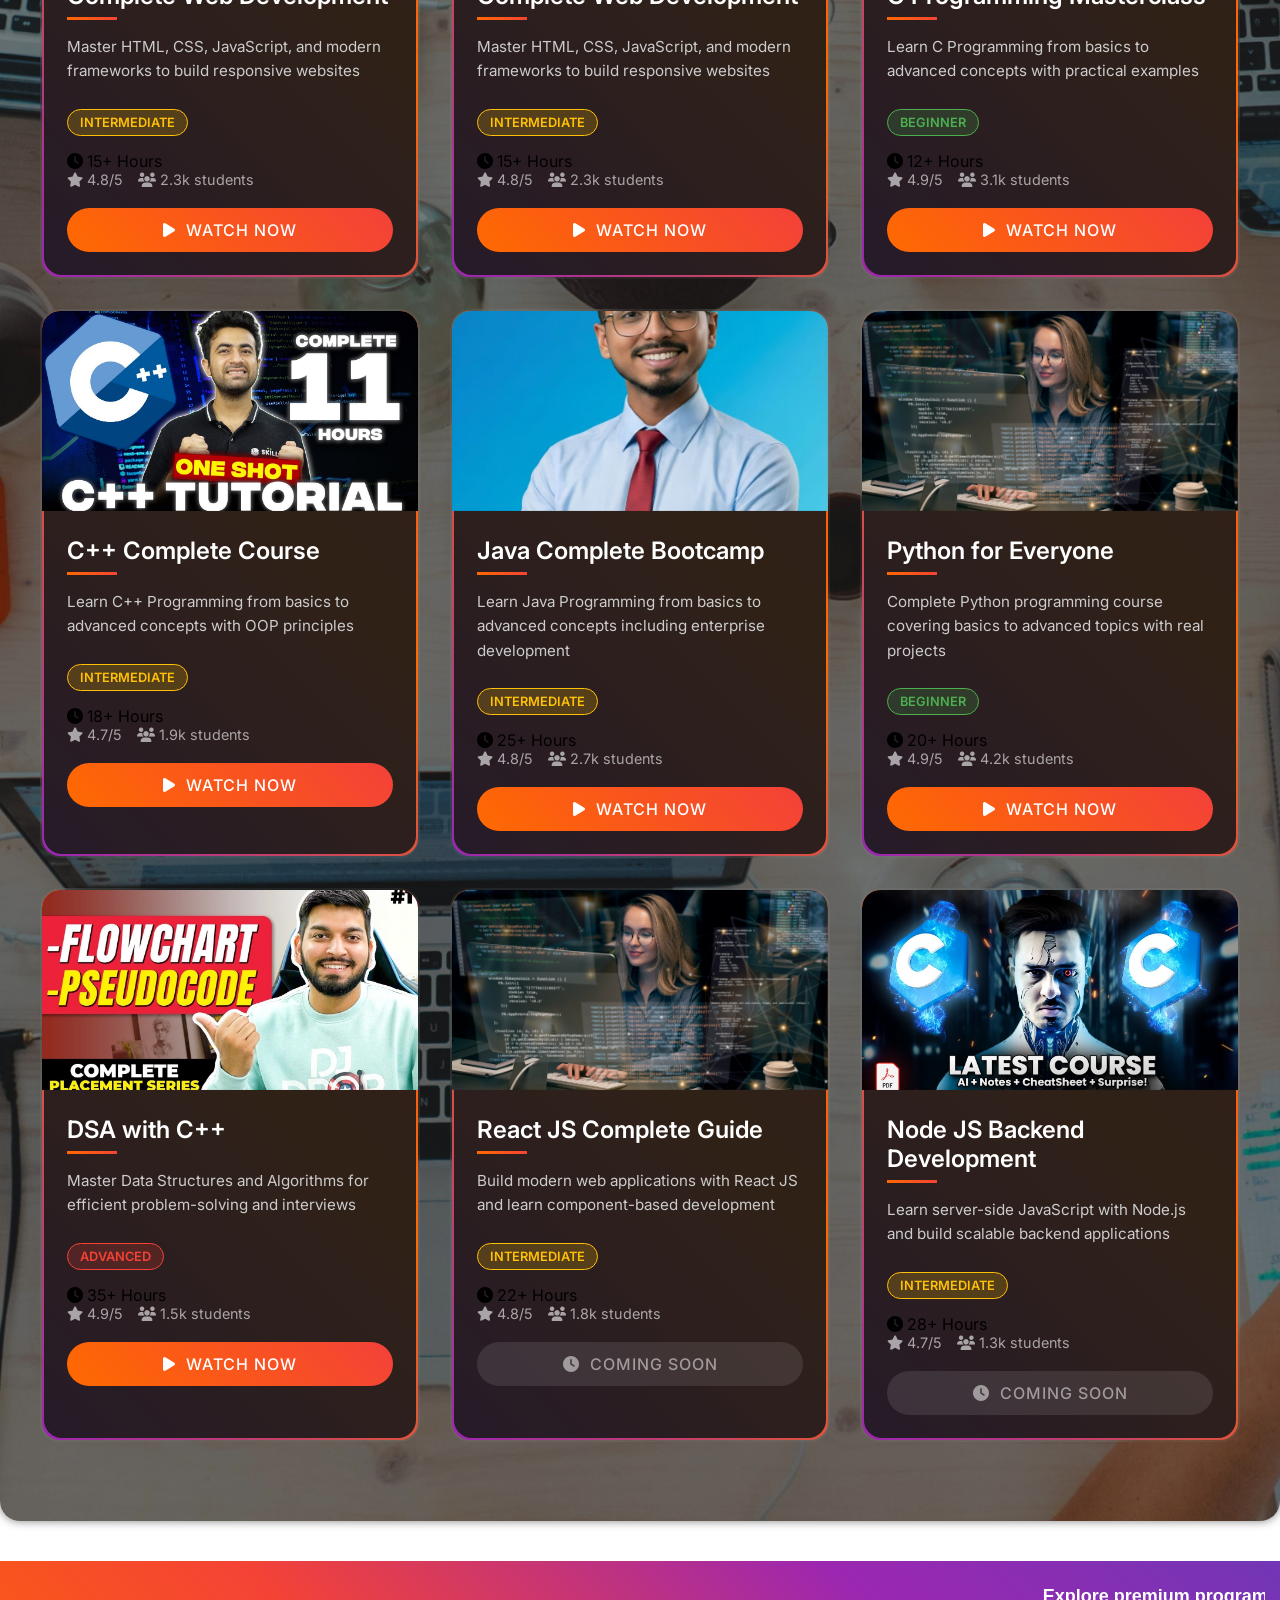
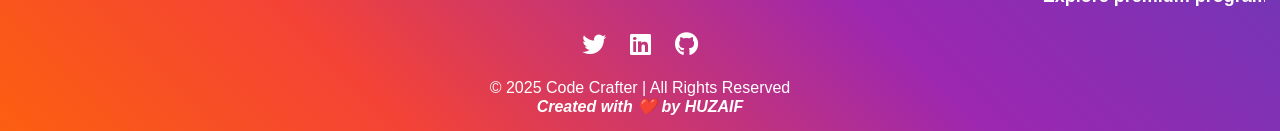
==== commit 5c303966: "add new commit" ====
--- a/courses.html
+++ b/courses.html
@@ -42,7 +42,7 @@
         <label for="responsive_menu" class="menu-toggle"></label>
 
         <ul id="nav-links">
-          <li><a href="index.html#home">Home</a></li>
+          <li><a href="index.html">Home</a></li>
           <li><a href="index.html#notes">Notes</a></li>
           <li><a href="index.html#programming">Programming</a></li>
           <li><a href="index.html#about">About</a></li>
@@ -491,4 +491,3 @@
     <script src="app.js"></script>
   </body>
 </html>
-
--- a/style.css
+++ b/style.css
@@ -484,7 +484,7 @@
     border-radius: 15px;
     position: relative;
     overflow: hidden;
-    opacity: 0;
+    /* opacity: 0; */
     transform: translateY(50px);
     transition: all 0.8s ease;
 }
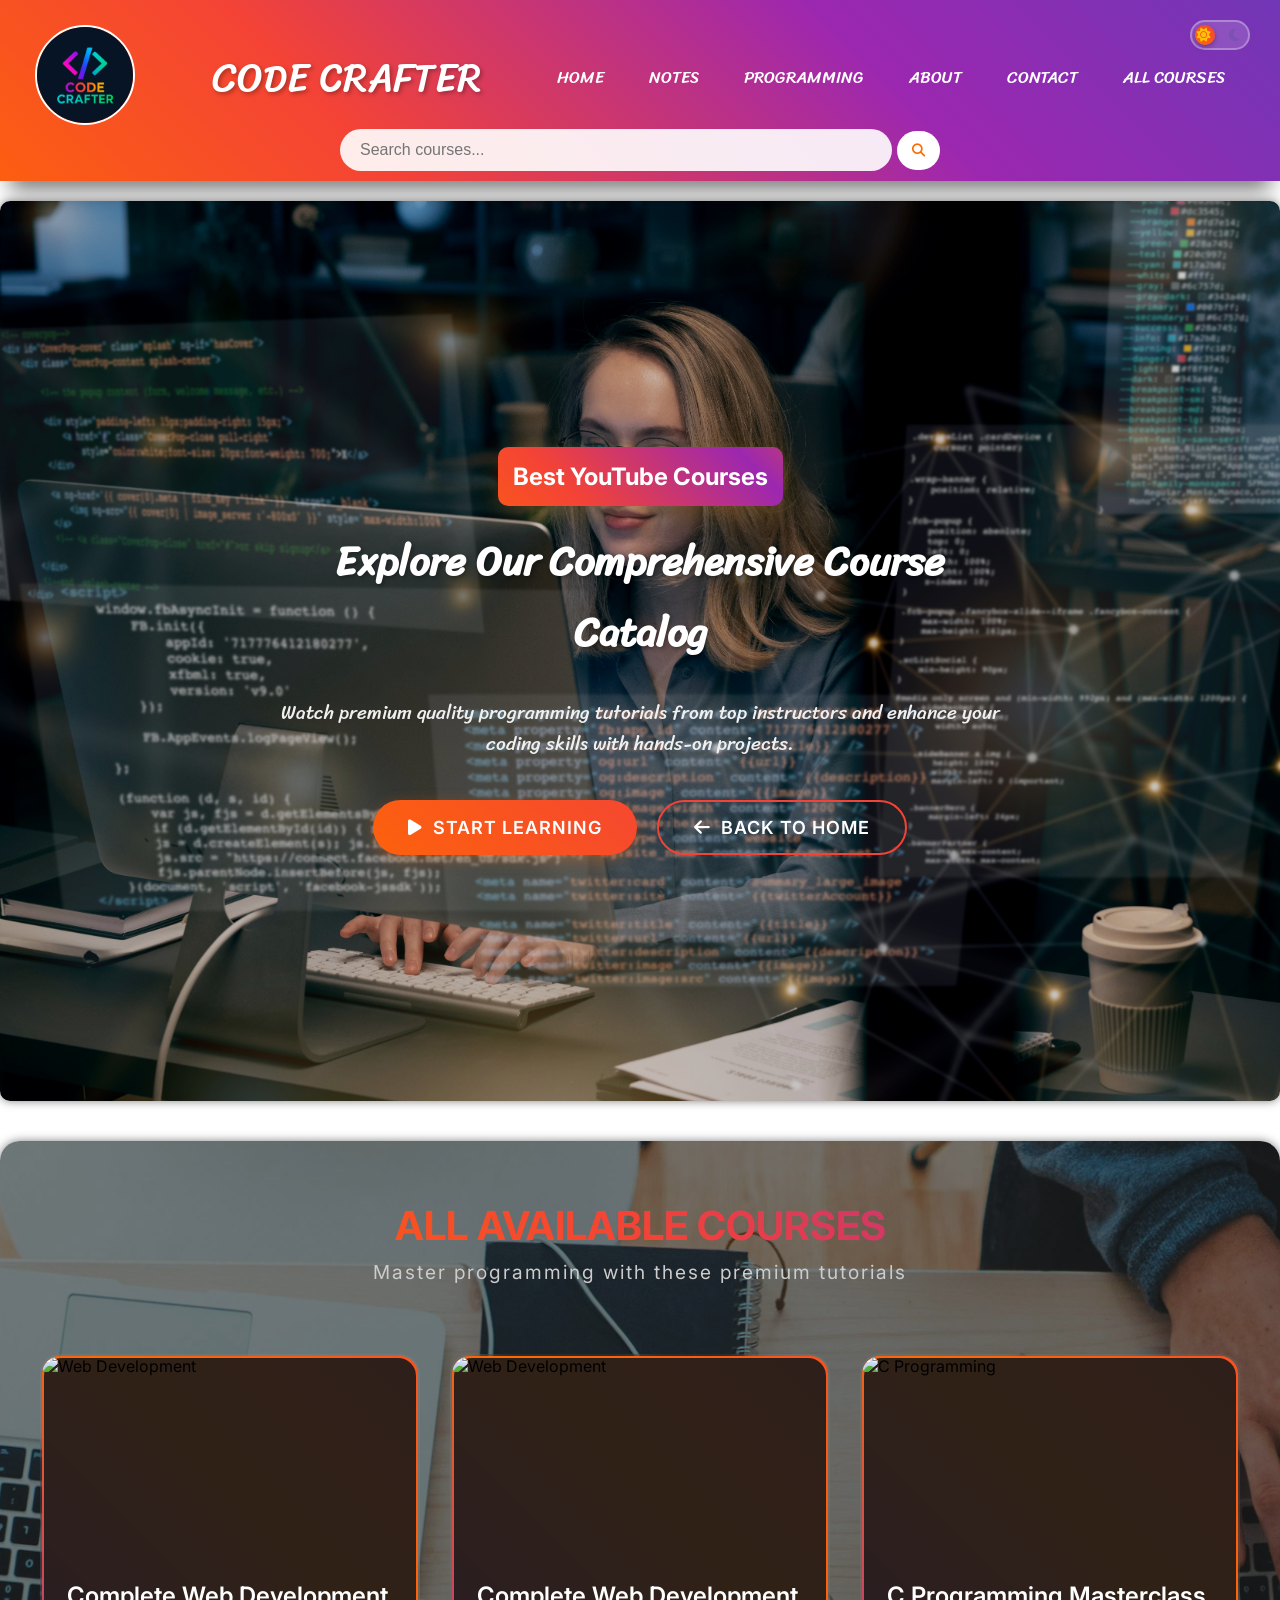
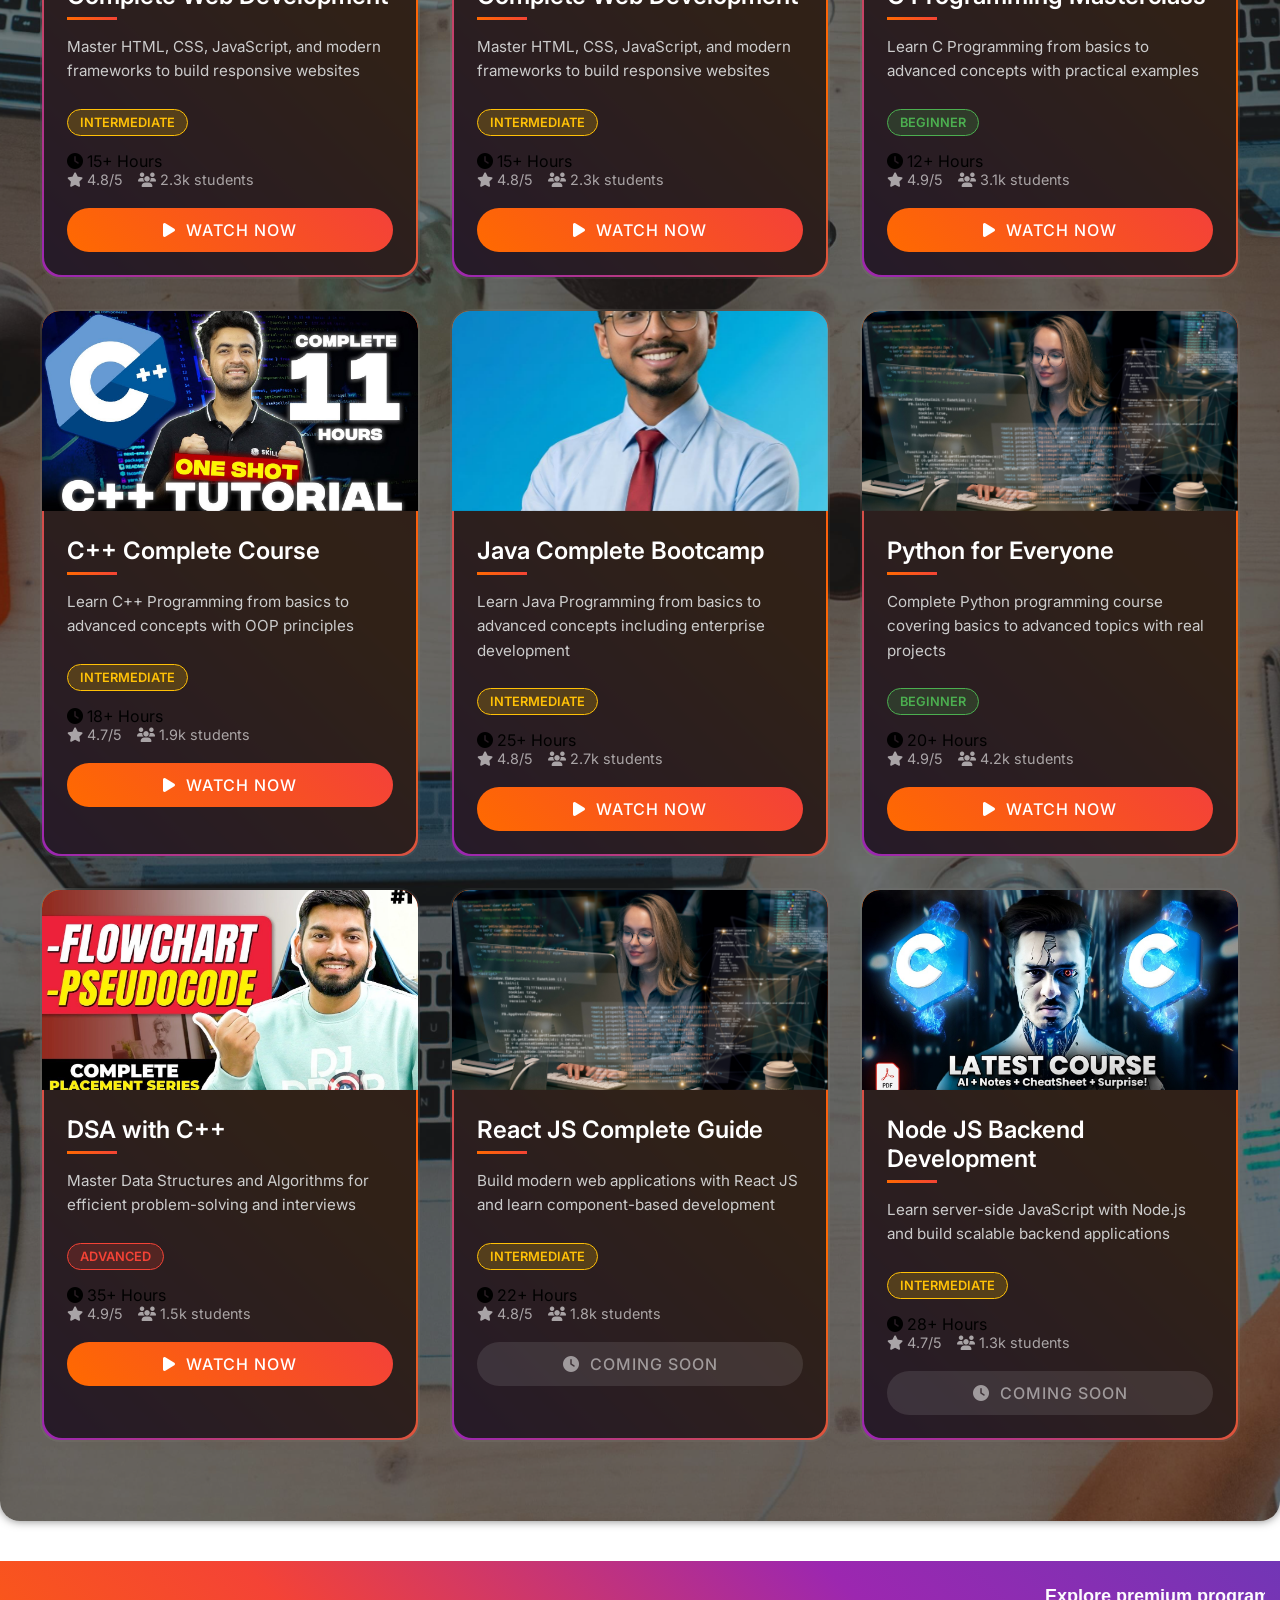
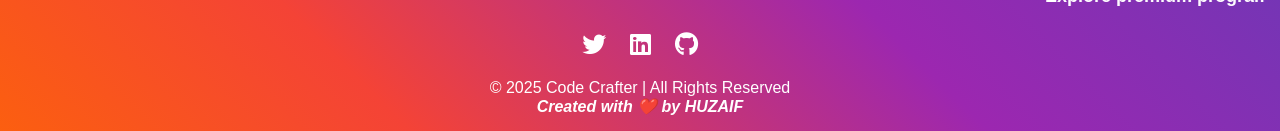
==== commit 661fcd43: "add a commit" ====
--- a/courses.html
+++ b/courses.html
@@ -491,3 +491,4 @@
     <script src="app.js"></script>
   </body>
 </html>
+
